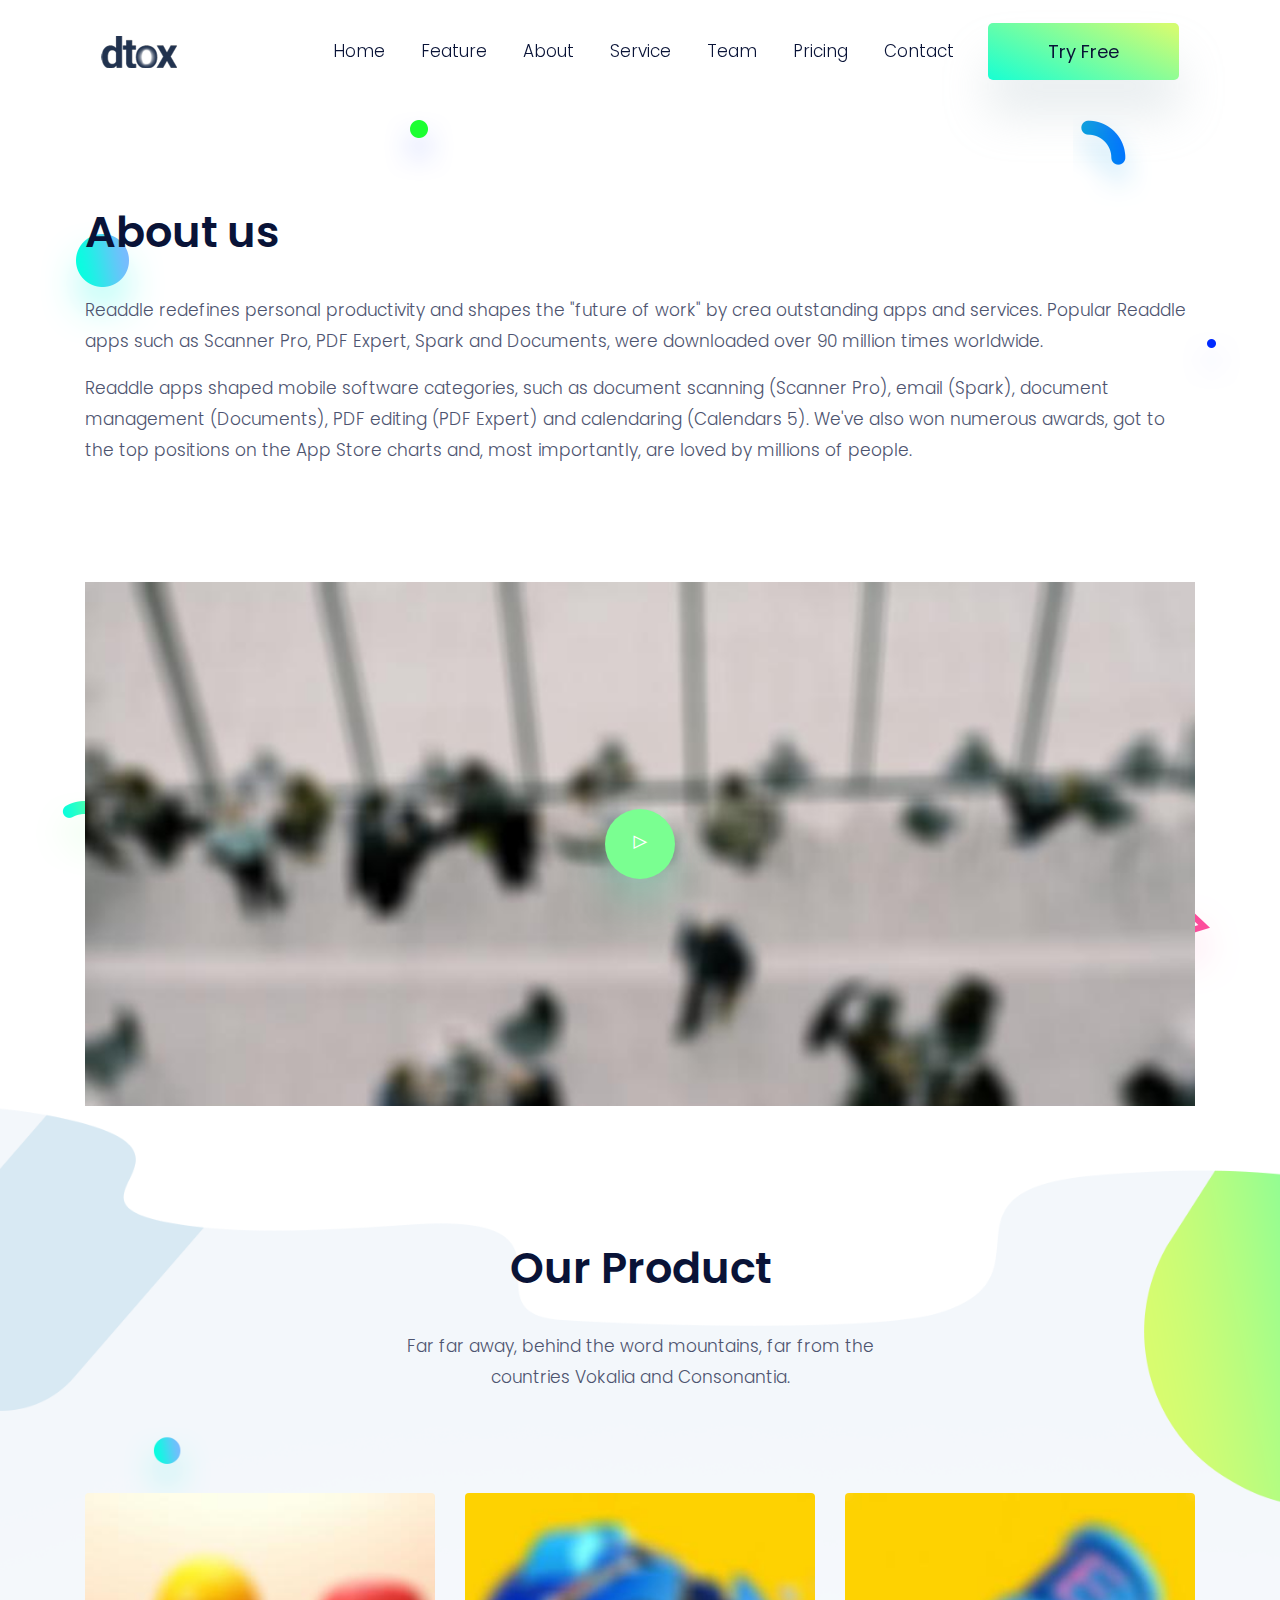
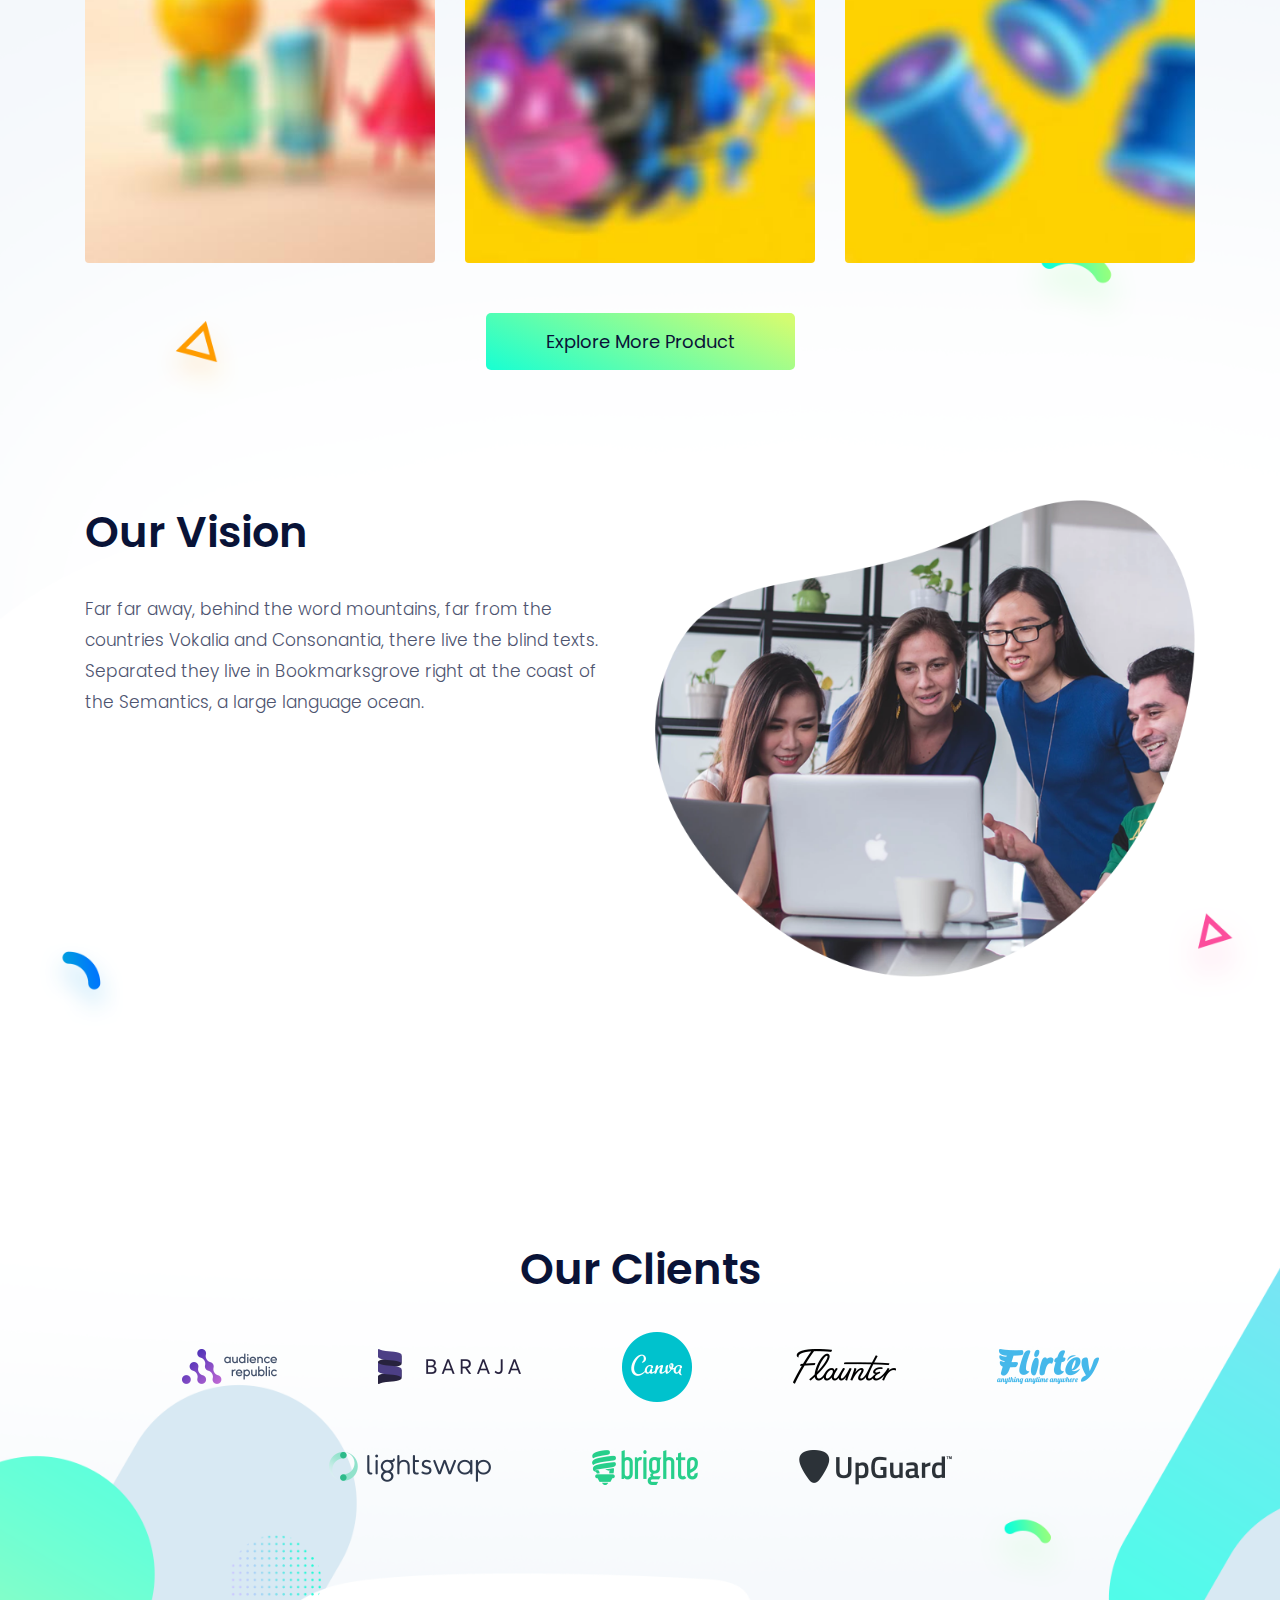
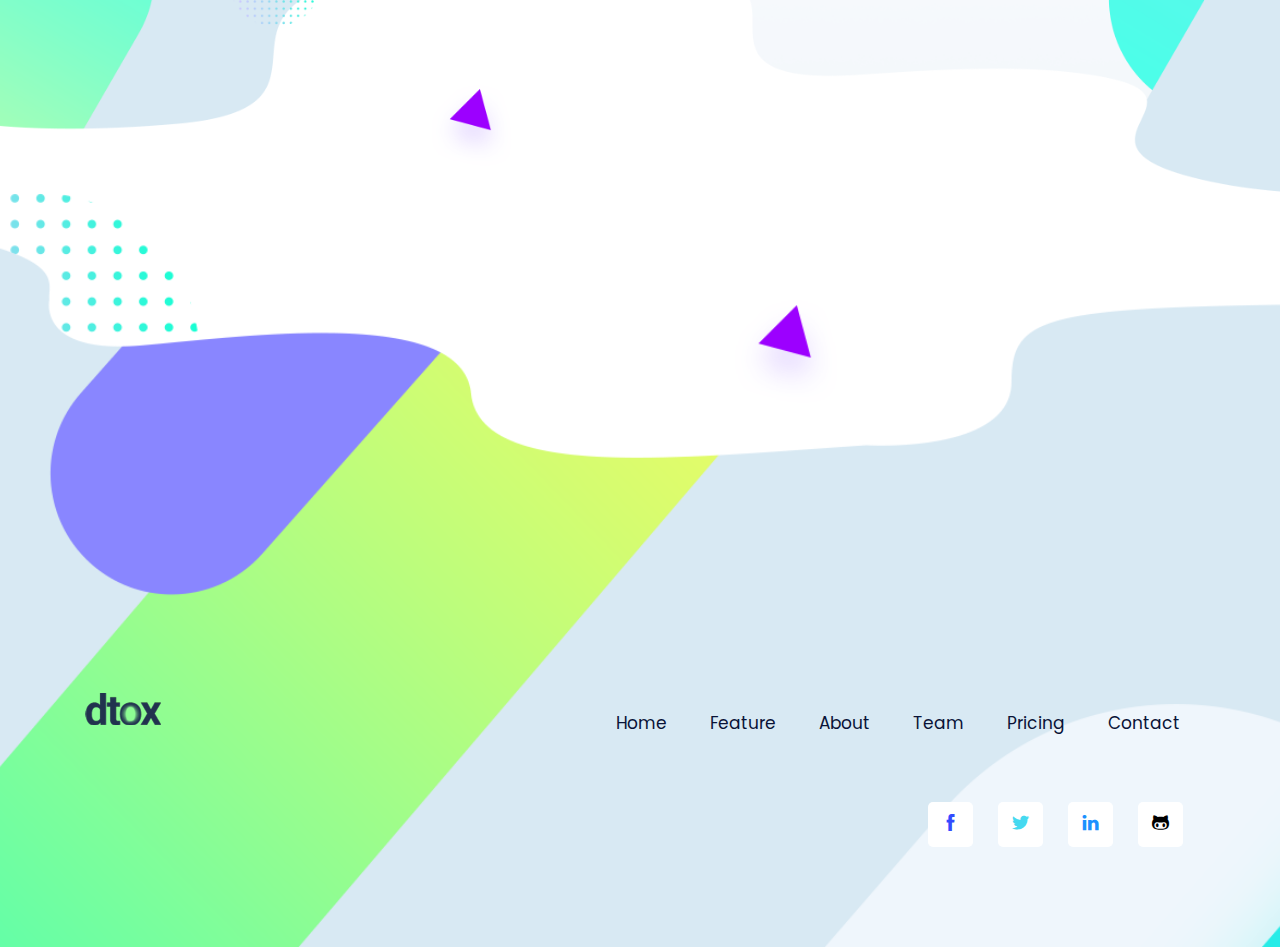
==== about.html @ b7217679 "first commit" ====
<!DOCTYPE html>
<html lang="zxx">

<head>
  <meta charset="utf-8">
  <title>Dtox</title>

  <!-- mobile responsive meta -->
  <meta name="viewport" content="width=device-width, initial-scale=1">
  <meta name="viewport" content="width=device-width, initial-scale=1, maximum-scale=1">
  
  <!-- ** Plugins Needed for the Project ** -->
  <!-- Bootstrap -->
  <link rel="stylesheet" href="plugins/bootstrap/bootstrap.min.css">
  <!-- themefy-icon -->
  <link rel="stylesheet" href="plugins/themify-icons/themify-icons.css">
  <!-- slick slider -->
  <link rel="stylesheet" href="plugins/slick/slick.css">
  <!-- venobox popup -->
  <link rel="stylesheet" href="plugins/Venobox/venobox.css">
  <!-- aos -->
  <link rel="stylesheet" href="plugins/aos/aos.css">

  <!-- Main Stylesheet -->
  <link href="css/style.css" rel="stylesheet">
  
  <!--Favicon-->
  <link rel="shortcut icon" href="images/favicon.ico" type="image/x-icon">
  <link rel="icon" href="images/favicon.ico" type="image/x-icon">

</head>

<body>
  

<!-- navigation -->
<section class="fixed-top navigation">
  <div class="container">
    <nav class="navbar navbar-expand-lg navbar-light">
      <a class="navbar-brand" href="index.html"><img src="images/logo.png" alt="logo"></a>
      <button class="navbar-toggler border-0" type="button" data-toggle="collapse" data-target="#navbar" aria-controls="navbar"
        aria-expanded="false" aria-label="Toggle navigation">
        <span class="navbar-toggler-icon"></span>
      </button>
      <!-- navbar -->
      <div class="collapse navbar-collapse text-center" id="navbar">
        <ul class="navbar-nav ml-auto">
          <li class="nav-item">
            <a class="nav-link" href="index.html">Home</a>
          </li>
          <li class="nav-item">
            <a class="nav-link page-scroll" href="index.html#feature">Feature</a>
          </li>
          <li class="nav-item">
            <a class="nav-link" href="about.html">About</a>
          </li>
          <li class="nav-item">
            <a class="nav-link" href="service.html">Service</a>
          </li>
          <li class="nav-item">
            <a class="nav-link page-scroll" href="index.html#team">Team</a>
          </li>
          <li class="nav-item">
            <a class="nav-link page-scroll" href="index.html#pricing">Pricing</a>
          </li>
          <li class="nav-item">
            <a class="nav-link" href="contact.html">Contact</a>
          </li>
        </ul>
        <a href="#" class="btn btn-primary ml-lg-3 primary-shadow">Try Free</a>
      </div>
    </nav>
  </div>
</section>
<!-- /navigation -->

<!-- about us -->
<section class="section-lg about pb-0">
  <div class="container">
    <div class="row">
      <div class="col-lg-12">
        <h2 class="section-title">About us</h2>
      </div>
      <div class="col-lg-12 mb-100">
        <p>Readdle redefines personal productivity and shapes the "future of work" by crea
          outstanding apps and services. Popular Readdle apps such as Scanner Pro, PDF
          Expert, Spark and Documents, were downloaded over 90 million times worldwide.</p>
        <p>Readdle apps shaped mobile software categories, such as document scanning
          (Scanner Pro), email (Spark), document management (Documents), PDF editing
          (PDF Expert) and calendaring (Calendars 5). We've also won numerous awards,
          got to the top positions on the App Store charts and, most importantly, are loved
          by millions of people.</p>
      </div>
      <div class="col-lg-12">
        <!-- about video -->
        <div class="about-video">
          <img class="img-fluid w-100" src="images/about/video-thumb.jpg" alt="video-thumb">
          <a class="venobox play-btn" href="https://www.youtube.com/embed/2yoYxetUrWQ" data-vbtype="iframe"><i class="ti-control-play"></i></a>
        </div>
      </div>
    </div>
  </div>
  <!-- background shapes -->
  <img src="images/background-shape/green-dot.png" alt="background-shape" class="about-bg-1 up-down-animation">
  <img src="images/background-shape/blue-dot.png" alt="background-shape" class="about-bg-2 left-right-animation">
  <img src="images/background-shape/green-half-cycle.png" alt="background-shape" class="about-bg-3 up-down-animation">
  <img src="images/background-shape/seo-ball-1.png" alt="background-shape" class="about-bg-4 left-right-animation">
  <img src="images/background-shape/team-bg-triangle.png" alt="background-shape" class="about-bg-5 up-down-animation">
  <img src="images/background-shape/service-half-cycle.png" alt="background-shape" class="about-bg-6 left-right-animation">
</section>
<!-- /about us -->

<!-- product -->
<section class="section product" style="background-image: url(images/backgrounds/about-bg.png);">
  <div class="container">
    <div class="row justify-content-center">
      <div class="col-lg-12 text-center">
        <h2 class="section-title">Our Product</h2>
        <p class="mb-100">Far far away, behind the word mountains, far from the <br> countries Vokalia and Consonantia.</p>
      </div>
      <div class="col-md-4 col-sm-6 mb-50">
        <a href="#"><img src="images/product/product-1.jpg" alt="product-img" class="rounded w-100 img-fluid"></a>
      </div>
      <div class="col-md-4 col-sm-6 mb-50">
        <a href="#"><img src="images/product/product-2.jpg" alt="product-img" class="rounded w-100 img-fluid"></a>
      </div>
      <div class="col-md-4 col-sm-6 mb-50">
        <a href="#"><img src="images/product/product-3.jpg" alt="product-img" class="rounded w-100 img-fluid"></a>
      </div>
      <div class="col-12 text-center">
        <a href="#" class="btn btn-primary">Explore More Product</a>
      </div>
    </div>
  </div>

  <!-- our vision -->
<section class="section">
  <div class="container">
    <div class="row">
      <div class="col-md-6">
        <h2 class="section-title">Our Vision</h2>
        <p>Far far away, behind the word mountains,
          far from the countries Vokalia and Consonantia,
          there live the blind texts. Separated they
          live in Bookmarksgrove right at the coast of the
          Semantics, a large language ocean.</p>
      </div>
      <div class="col-md-6">
        <img src="images/about/vision.png" alt="vision" class="img-fluid w-100">
      </div>
    </div>
  </div>
</section>
<!-- /our vision -->

<!-- clients -->
<section class="section">
  <div class="container">
    <div class="row">
      <div class="col-lg-12 text-center">
        <h2 class="section-title">Our Clients</h2>
        <ul class="list-inline text-center">
          <li class="list-inline-item mx-5 mb-5"><a href="#"><img src="images/clients-logo/client-1.png" alt="clients-logo" class="img-fluid"></a></li>
          <li class="list-inline-item mx-5 mb-5"><a href="#"><img src="images/clients-logo/client-2.png" alt="clients-logo" class="img-fluid"></a></li>
          <li class="list-inline-item mx-5 mb-5"><a href="#"><img src="images/clients-logo/client-3.png" alt="clients-logo" class="img-fluid"></a></li>
          <li class="list-inline-item mx-5 mb-5"><a href="#"><img src="images/clients-logo/client-4.png" alt="clients-logo" class="img-fluid"></a></li>
          <li class="list-inline-item mx-5 mb-5"><a href="#"><img src="images/clients-logo/client-5.png" alt="clients-logo" class="img-fluid"></a></li>
          <li class="list-inline-item mx-5 mb-5"><a href="#"><img src="images/clients-logo/client-6.png" alt="clients-logo" class="img-fluid"></a></li>
          <li class="list-inline-item mx-5 mb-5"><a href="#"><img src="images/clients-logo/client-7.png" alt="clients-logo" class="img-fluid"></a></li>
          <li class="list-inline-item mx-5 mb-5"><a href="#"><img src="images/clients-logo/client-8.png" alt="clients-logo" class="img-fluid"></a></li>
        </ul>
      </div>
    </div>
  </div>
</section>
<!-- /clients -->
</section>
<!-- /product -->



<!-- footer -->
<footer class="footer-section footer" style="background-image: url(images/backgrounds/footer-bg.png);">
  <div class="container">
    <div class="row">
      <div class="col-lg-4 text-center text-lg-left mb-4 mb-lg-0">
        <!-- logo -->
        <a href="index.html">
          <img class="img-fluid" src="images/logo.png" alt="logo">
        </a>
      </div>
      <!-- footer menu -->
      <nav class="col-lg-8 align-self-center mb-5">
        <ul class="list-inline text-lg-right text-center footer-menu">
          <li class="list-inline-item active"><a href="index.html">Home</a></li>
          <li class="list-inline-item"><a class="page-scroll" href="#feature">Feature</a></li>
          <li class="list-inline-item"><a href="about.html">About</a></li>
          <li class="list-inline-item"><a class="page-scroll" href="#team">Team</a></li>
          <li class="list-inline-item"><a class="page-scroll" href="#pricing">Pricing</a></li>
          <li class="list-inline-item"><a href="contact.html">Contact</a></li>
        </ul>
      </nav>
      <!-- footer social icon -->
      <nav class="col-12">
        <ul class="list-inline text-lg-right text-center social-icon">
          <li class="list-inline-item">
            <a class="facebook" href="#"><i class="ti-facebook"></i></a>
          </li>
          <li class="list-inline-item">
            <a class="twitter" href="#"><i class="ti-twitter-alt"></i></a>
          </li>
          <li class="list-inline-item">
            <a class="linkedin" href="#"><i class="ti-linkedin"></i></a>
          </li>
          <li class="list-inline-item">
            <a class="black" href="#"><i class="ti-github"></i></a>
          </li>
        </ul>
      </nav>
    </div>
  </div>
</footer>
<!-- /footer -->

<!-- jQuery -->
<script src="plugins/jQuery/jquery.min.js"></script>
<!-- Bootstrap JS -->
<script src="plugins/bootstrap/bootstrap.min.js"></script>
<!-- slick slider -->
<script src="plugins/slick/slick.min.js"></script>
<!-- venobox -->
<script src="plugins/Venobox/venobox.min.js"></script>
<!-- aos -->
<script src="plugins/aos/aos.js"></script>
<!-- Main Script -->
<script src="js/script.js"></script>

</body>
</html>
---- plugins/themify-icons/themify-icons.css ----
@font-face {
  font-family: 'themify';
  src: url('fonts/themify.eot?-fvbane');
  src: url('fonts/themify.eot?#iefix-fvbane') format('embedded-opentype'),
  url('fonts/themify.woff?-fvbane') format('woff'),
  url('fonts/themify.ttf?-fvbane') format('truetype'),
  url('fonts/themify.svg?-fvbane#themify') format('svg');
  font-weight: normal;
  font-style: normal;
}

[class^="ti-"],
[class*=" ti-"] {
  font-family: 'themify';
  speak: none;
  font-style: normal;
  font-weight: normal;
  font-variant: normal;
  text-transform: none;
  line-height: 1;

  /* Better Font Rendering =========== */
  -webkit-font-smoothing: antialiased;
  -moz-osx-font-smoothing: grayscale;
}

.ti-wand:before {
  content: "\e600";
}

.ti-volume:before {
  content: "\e601";
}

.ti-user:before {
  content: "\e602";
}

.ti-unlock:before {
  content: "\e603";
}

.ti-unlink:before {
  content: "\e604";
}

.ti-trash:before {
  content: "\e605";
}

.ti-thought:before {
  content: "\e606";
}

.ti-target:before {
  content: "\e607";
}

.ti-tag:before {
  content: "\e608";
}

.ti-tablet:before {
  content: "\e609";
}

.ti-star:before {
  content: "\e60a";
}

.ti-spray:before {
  content: "\e60b";
}

.ti-signal:before {
  content: "\e60c";
}

.ti-shopping-cart:before {
  content: "\e60d";
}

.ti-shopping-cart-full:before {
  content: "\e60e";
}

.ti-settings:before {
  content: "\e60f";
}

.ti-search:before {
  content: "\e610";
}

.ti-zoom-in:before {
  content: "\e611";
}

.ti-zoom-out:before {
  content: "\e612";
}

.ti-cut:before {
  content: "\e613";
}

.ti-ruler:before {
  content: "\e614";
}

.ti-ruler-pencil:before {
  content: "\e615";
}

.ti-ruler-alt:before {
  content: "\e616";
}

.ti-bookmark:before {
  content: "\e617";
}

.ti-bookmark-alt:before {
  content: "\e618";
}

.ti-reload:before {
  content: "\e619";
}

.ti-plus:before {
  content: "\e61a";
}

.ti-pin:before {
  content: "\e61b";
}

.ti-pencil:before {
  content: "\e61c";
}

.ti-pencil-alt:before {
  content: "\e61d";
}

.ti-paint-roller:before {
  content: "\e61e";
}

.ti-paint-bucket:before {
  content: "\e61f";
}

.ti-na:before {
  content: "\e620";
}

.ti-mobile:before {
  content: "\e621";
}

.ti-minus:before {
  content: "\e622";
}

.ti-medall:before {
  content: "\e623";
}

.ti-medall-alt:before {
  content: "\e624";
}

.ti-marker:before {
  content: "\e625";
}

.ti-marker-alt:before {
  content: "\e626";
}

.ti-arrow-up:before {
  content: "\e627";
}

.ti-arrow-right:before {
  content: "\e628";
}

.ti-arrow-left:before {
  content: "\e629";
}

.ti-arrow-down:before {
  content: "\e62a";
}

.ti-lock:before {
  content: "\e62b";
}

.ti-location-arrow:before {
  content: "\e62c";
}

.ti-link:before {
  content: "\e62d";
}

.ti-layout:before {
  content: "\e62e";
}

.ti-layers:before {
  content: "\e62f";
}

.ti-layers-alt:before {
  content: "\e630";
}

.ti-key:before {
  content: "\e631";
}

.ti-import:before {
  content: "\e632";
}

.ti-image:before {
  content: "\e633";
}

.ti-heart:before {
  content: "\e634";
}

.ti-heart-broken:before {
  content: "\e635";
}

.ti-hand-stop:before {
  content: "\e636";
}

.ti-hand-open:before {
  content: "\e637";
}

.ti-hand-drag:before {
  content: "\e638";
}

.ti-folder:before {
  content: "\e639";
}

.ti-flag:before {
  content: "\e63a";
}

.ti-flag-alt:before {
  content: "\e63b";
}

.ti-flag-alt-2:before {
  content: "\e63c";
}

.ti-eye:before {
  content: "\e63d";
}

.ti-export:before {
  content: "\e63e";
}

.ti-exchange-vertical:before {
  content: "\e63f";
}

.ti-desktop:before {
  content: "\e640";
}

.ti-cup:before {
  content: "\e641";
}

.ti-crown:before {
  content: "\e642";
}

.ti-comments:before {
  content: "\e643";
}

.ti-comment:before {
  content: "\e644";
}

.ti-comment-alt:before {
  content: "\e645";
}

.ti-close:before {
  content: "\e646";
}

.ti-clip:before {
  content: "\e647";
}

.ti-angle-up:before {
  content: "\e648";
}

.ti-angle-right:before {
  content: "\e649";
}

.ti-angle-left:before {
  content: "\e64a";
}

.ti-angle-down:before {
  content: "\e64b";
}

.ti-check:before {
  content: "\e64c";
}

.ti-check-box:before {
  content: "\e64d";
}

.ti-camera:before {
  content: "\e64e";
}

.ti-announcement:before {
  content: "\e64f";
}

.ti-brush:before {
  content: "\e650";
}

.ti-briefcase:before {
  content: "\e651";
}

.ti-bolt:before {
  content: "\e652";
}

.ti-bolt-alt:before {
  content: "\e653";
}

.ti-blackboard:before {
  content: "\e654";
}

.ti-bag:before {
  content: "\e655";
}

.ti-move:before {
  content: "\e656";
}

.ti-arrows-vertical:before {
  content: "\e657";
}

.ti-arrows-horizontal:before {
  content: "\e658";
}

.ti-fullscreen:before {
  content: "\e659";
}

.ti-arrow-top-right:before {
  content: "\e65a";
}

.ti-arrow-top-left:before {
  content: "\e65b";
}

.ti-arrow-circle-up:before {
  content: "\e65c";
}

.ti-arrow-circle-right:before {
  content: "\e65d";
}

.ti-arrow-circle-left:before {
  content: "\e65e";
}

.ti-arrow-circle-down:before {
  content: "\e65f";
}

.ti-angle-double-up:before {
  content: "\e660";
}

.ti-angle-double-right:before {
  content: "\e661";
}

.ti-angle-double-left:before {
  content: "\e662";
}

.ti-angle-double-down:before {
  content: "\e663";
}

.ti-zip:before {
  content: "\e664";
}

.ti-world:before {
  content: "\e665";
}

.ti-wheelchair:before {
  content: "\e666";
}

.ti-view-list:before {
  content: "\e667";
}

.ti-view-list-alt:before {
  content: "\e668";
}

.ti-view-grid:before {
  content: "\e669";
}

.ti-uppercase:before {
  content: "\e66a";
}

.ti-upload:before {
  content: "\e66b";
}

.ti-underline:before {
  content: "\e66c";
}

.ti-truck:before {
  content: "\e66d";
}

.ti-timer:before {
  content: "\e66e";
}

.ti-ticket:before {
  content: "\e66f";
}

.ti-thumb-up:before {
  content: "\e670";
}

.ti-thumb-down:before {
  content: "\e671";
}

.ti-text:before {
  content: "\e672";
}

.ti-stats-up:before {
  content: "\e673";
}

.ti-stats-down:before {
  content: "\e674";
}

.ti-split-v:before {
  content: "\e675";
}

.ti-split-h:before {
  content: "\e676";
}

.ti-smallcap:before {
  content: "\e677";
}

.ti-shine:before {
  content: "\e678";
}

.ti-shift-right:before {
  content: "\e679";
}

.ti-shift-left:before {
  content: "\e67a";
}

.ti-shield:before {
  content: "\e67b";
}

.ti-notepad:before {
  content: "\e67c";
}

.ti-server:before {
  content: "\e67d";
}

.ti-quote-right:before {
  content: "\e67e";
}

.ti-quote-left:before {
  content: "\e67f";
}

.ti-pulse:before {
  content: "\e680";
}

.ti-printer:before {
  content: "\e681";
}

.ti-power-off:before {
  content: "\e682";
}

.ti-plug:before {
  content: "\e683";
}

.ti-pie-chart:before {
  content: "\e684";
}

.ti-paragraph:before {
  content: "\e685";
}

.ti-panel:before {
  content: "\e686";
}

.ti-package:before {
  content: "\e687";
}

.ti-music:before {
  content: "\e688";
}

.ti-music-alt:before {
  content: "\e689";
}

.ti-mouse:before {
  content: "\e68a";
}

.ti-mouse-alt:before {
  content: "\e68b";
}

.ti-money:before {
  content: "\e68c";
}

.ti-microphone:before {
  content: "\e68d";
}

.ti-menu:before {
  content: "\e68e";
}

.ti-menu-alt:before {
  content: "\e68f";
}

.ti-map:before {
  content: "\e690";
}

.ti-map-alt:before {
  content: "\e691";
}

.ti-loop:before {
  content: "\e692";
}

.ti-location-pin:before {
  content: "\e693";
}

.ti-list:before {
  content: "\e694";
}

.ti-light-bulb:before {
  content: "\e695";
}

.ti-Italic:before {
  content: "\e696";
}

.ti-info:before {
  content: "\e697";
}

.ti-infinite:before {
  content: "\e698";
}

.ti-id-badge:before {
  content: "\e699";
}

.ti-hummer:before {
  content: "\e69a";
}

.ti-home:before {
  content: "\e69b";
}

.ti-help:before {
  content: "\e69c";
}

.ti-headphone:before {
  content: "\e69d";
}

.ti-harddrives:before {
  content: "\e69e";
}

.ti-harddrive:before {
  content: "\e69f";
}

.ti-gift:before {
  content: "\e6a0";
}

.ti-game:before {
  content: "\e6a1";
}

.ti-filter:before {
  content: "\e6a2";
}

.ti-files:before {
  content: "\e6a3";
}

.ti-file:before {
  content: "\e6a4";
}

.ti-eraser:before {
  content: "\e6a5";
}

.ti-envelope:before {
  content: "\e6a6";
}

.ti-download:before {
  content: "\e6a7";
}

.ti-direction:before {
  content: "\e6a8";
}

.ti-direction-alt:before {
  content: "\e6a9";
}

.ti-dashboard:before {
  content: "\e6aa";
}

.ti-control-stop:before {
  content: "\e6ab";
}

.ti-control-shuffle:before {
  content: "\e6ac";
}

.ti-control-play:before {
  content: "\e6ad";
}

.ti-control-pause:before {
  content: "\e6ae";
}

.ti-control-forward:before {
  content: "\e6af";
}

.ti-control-backward:before {
  content: "\e6b0";
}

.ti-cloud:before {
  content: "\e6b1";
}

.ti-cloud-up:before {
  content: "\e6b2";
}

.ti-cloud-down:before {
  content: "\e6b3";
}

.ti-clipboard:before {
  content: "\e6b4";
}

.ti-car:before {
  content: "\e6b5";
}

.ti-calendar:before {
  content: "\e6b6";
}

.ti-book:before {
  content: "\e6b7";
}

.ti-bell:before {
  content: "\e6b8";
}

.ti-basketball:before {
  content: "\e6b9";
}

.ti-bar-chart:before {
  content: "\e6ba";
}

.ti-bar-chart-alt:before {
  content: "\e6bb";
}

.ti-back-right:before {
  content: "\e6bc";
}

.ti-back-left:before {
  content: "\e6bd";
}

.ti-arrows-corner:before {
  content: "\e6be";
}

.ti-archive:before {
  content: "\e6bf";
}

.ti-anchor:before {
  content: "\e6c0";
}

.ti-align-right:before {
  content: "\e6c1";
}

.ti-align-left:before {
  content: "\e6c2";
}

.ti-align-justify:before {
  content: "\e6c3";
}

.ti-align-center:before {
  content: "\e6c4";
}

.ti-alert:before {
  content: "\e6c5";
}

.ti-alarm-clock:before {
  content: "\e6c6";
}

.ti-agenda:before {
  content: "\e6c7";
}

.ti-write:before {
  content: "\e6c8";
}

.ti-window:before {
  content: "\e6c9";
}

.ti-widgetized:before {
  content: "\e6ca";
}

.ti-widget:before {
  content: "\e6cb";
}

.ti-widget-alt:before {
  content: "\e6cc";
}

.ti-wallet:before {
  content: "\e6cd";
}

.ti-video-clapper:before {
  content: "\e6ce";
}

.ti-video-camera:before {
  content: "\e6cf";
}

.ti-vector:before {
  content: "\e6d0";
}

.ti-themify-logo:before {
  content: "\e6d1";
}

.ti-themify-favicon:before {
  content: "\e6d2";
}

.ti-themify-favicon-alt:before {
  content: "\e6d3";
}

.ti-support:before {
  content: "\e6d4";
}

.ti-stamp:before {
  content: "\e6d5";
}

.ti-split-v-alt:before {
  content: "\e6d6";
}

.ti-slice:before {
  content: "\e6d7";
}

.ti-shortcode:before {
  content: "\e6d8";
}

.ti-shift-right-alt:before {
  content: "\e6d9";
}

.ti-shift-left-alt:before {
  content: "\e6da";
}

.ti-ruler-alt-2:before {
  content: "\e6db";
}

.ti-receipt:before {
  content: "\e6dc";
}

.ti-pin2:before {
  content: "\e6dd";
}

.ti-pin-alt:before {
  content: "\e6de";
}

.ti-pencil-alt2:before {
  content: "\e6df";
}

.ti-palette:before {
  content: "\e6e0";
}

.ti-more:before {
  content: "\e6e1";
}

.ti-more-alt:before {
  content: "\e6e2";
}

.ti-microphone-alt:before {
  content: "\e6e3";
}

.ti-magnet:before {
  content: "\e6e4";
}

.ti-line-double:before {
  content: "\e6e5";
}

.ti-line-dotted:before {
  content: "\e6e6";
}

.ti-line-dashed:before {
  content: "\e6e7";
}

.ti-layout-width-full:before {
  content: "\e6e8";
}

.ti-layout-width-default:before {
  content: "\e6e9";
}

.ti-layout-width-default-alt:before {
  content: "\e6ea";
}

.ti-layout-tab:before {
  content: "\e6eb";
}

.ti-layout-tab-window:before {
  content: "\e6ec";
}

.ti-layout-tab-v:before {
  content: "\e6ed";
}

.ti-layout-tab-min:before {
  content: "\e6ee";
}

.ti-layout-slider:before {
  content: "\e6ef";
}

.ti-layout-slider-alt:before {
  content: "\e6f0";
}

.ti-layout-sidebar-right:before {
  content: "\e6f1";
}

.ti-layout-sidebar-none:before {
  content: "\e6f2";
}

.ti-layout-sidebar-left:before {
  content: "\e6f3";
}

.ti-layout-placeholder:before {
  content: "\e6f4";
}

.ti-layout-menu:before {
  content: "\e6f5";
}

.ti-layout-menu-v:before {
  content: "\e6f6";
}

.ti-layout-menu-separated:before {
  content: "\e6f7";
}

.ti-layout-menu-full:before {
  content: "\e6f8";
}

.ti-layout-media-right-alt:before {
  content: "\e6f9";
}

.ti-layout-media-right:before {
  content: "\e6fa";
}

.ti-layout-media-overlay:before {
  content: "\e6fb";
}

.ti-layout-media-overlay-alt:before {
  content: "\e6fc";
}

.ti-layout-media-overlay-alt-2:before {
  content: "\e6fd";
}

.ti-layout-media-left-alt:before {
  content: "\e6fe";
}

.ti-layout-media-left:before {
  content: "\e6ff";
}

.ti-layout-media-center-alt:before {
  content: "\e700";
}

.ti-layout-media-center:before {
  content: "\e701";
}

.ti-layout-list-thumb:before {
  content: "\e702";
}

.ti-layout-list-thumb-alt:before {
  content: "\e703";
}

.ti-layout-list-post:before {
  content: "\e704";
}

.ti-layout-list-large-image:before {
  content: "\e705";
}

.ti-layout-line-solid:before {
  content: "\e706";
}

.ti-layout-grid4:before {
  content: "\e707";
}

.ti-layout-grid3:before {
  content: "\e708";
}

.ti-layout-grid2:before {
  content: "\e709";
}

.ti-layout-grid2-thumb:before {
  content: "\e70a";
}

.ti-layout-cta-right:before {
  content: "\e70b";
}

.ti-layout-cta-left:before {
  content: "\e70c";
}

.ti-layout-cta-center:before {
  content: "\e70d";
}

.ti-layout-cta-btn-right:before {
  content: "\e70e";
}

.ti-layout-cta-btn-left:before {
  content: "\e70f";
}

.ti-layout-column4:before {
  content: "\e710";
}

.ti-layout-column3:before {
  content: "\e711";
}

.ti-layout-column2:before {
  content: "\e712";
}

.ti-layout-accordion-separated:before {
  content: "\e713";
}

.ti-layout-accordion-merged:before {
  content: "\e714";
}

.ti-layout-accordion-list:before {
  content: "\e715";
}

.ti-ink-pen:before {
  content: "\e716";
}

.ti-info-alt:before {
  content: "\e717";
}

.ti-help-alt:before {
  content: "\e718";
}

.ti-headphone-alt:before {
  content: "\e719";
}

.ti-hand-point-up:before {
  content: "\e71a";
}

.ti-hand-point-right:before {
  content: "\e71b";
}

.ti-hand-point-left:before {
  content: "\e71c";
}

.ti-hand-point-down:before {
  content: "\e71d";
}

.ti-gallery:before {
  content: "\e71e";
}

.ti-face-smile:before {
  content: "\e71f";
}

.ti-face-sad:before {
  content: "\e720";
}

.ti-credit-card:before {
  content: "\e721";
}

.ti-control-skip-forward:before {
  content: "\e722";
}

.ti-control-skip-backward:before {
  content: "\e723";
}

.ti-control-record:before {
  content: "\e724";
}

.ti-control-eject:before {
  content: "\e725";
}

.ti-comments-smiley:before {
  content: "\e726";
}

.ti-brush-alt:before {
  content: "\e727";
}

.ti-youtube:before {
  content: "\e728";
}

.ti-vimeo:before {
  content: "\e729";
}

.ti-twitter:before {
  content: "\e72a";
}

.ti-time:before {
  content: "\e72b";
}

.ti-tumblr:before {
  content: "\e72c";
}

.ti-skype:before {
  content: "\e72d";
}

.ti-share:before {
  content: "\e72e";
}

.ti-share-alt:before {
  content: "\e72f";
}

.ti-rocket:before {
  content: "\e730";
}

.ti-pinterest:before {
  content: "\e731";
}

.ti-new-window:before {
  content: "\e732";
}

.ti-microsoft:before {
  content: "\e733";
}

.ti-list-ol:before {
  content: "\e734";
}

.ti-linkedin:before {
  content: "\e735";
}

.ti-layout-sidebar-2:before {
  content: "\e736";
}

.ti-layout-grid4-alt:before {
  content: "\e737";
}

.ti-layout-grid3-alt:before {
  content: "\e738";
}

.ti-layout-grid2-alt:before {
  content: "\e739";
}

.ti-layout-column4-alt:before {
  content: "\e73a";
}

.ti-layout-column3-alt:before {
  content: "\e73b";
}

.ti-layout-column2-alt:before {
  content: "\e73c";
}

.ti-instagram:before {
  content: "\e73d";
}

.ti-google:before {
  content: "\e73e";
}

.ti-github:before {
  content: "\e73f";
}

.ti-flickr:before {
  content: "\e740";
}

.ti-facebook:before {
  content: "\e741";
}

.ti-dropbox:before {
  content: "\e742";
}

.ti-dribbble:before {
  content: "\e743";
}

.ti-apple:before {
  content: "\e744";
}

.ti-android:before {
  content: "\e745";
}

.ti-save:before {
  content: "\e746";
}

.ti-save-alt:before {
  content: "\e747";
}

.ti-yahoo:before {
  content: "\e748";
}

.ti-wordpress:before {
  content: "\e749";
}

.ti-vimeo-alt:before {
  content: "\e74a";
}

.ti-twitter-alt:before {
  content: "\e74b";
}

.ti-tumblr-alt:before {
  content: "\e74c";
}

.ti-trello:before {
  content: "\e74d";
}

.ti-stack-overflow:before {
  content: "\e74e";
}

.ti-soundcloud:before {
  content: "\e74f";
}

.ti-sharethis:before {
  content: "\e750";
}

.ti-sharethis-alt:before {
  content: "\e751";
}

.ti-reddit:before {
  content: "\e752";
}

.ti-pinterest-alt:before {
  content: "\e753";
}

.ti-microsoft-alt:before {
  content: "\e754";
}

.ti-linux:before {
  content: "\e755";
}

.ti-jsfiddle:before {
  content: "\e756";
}

.ti-joomla:before {
  content: "\e757";
}

.ti-html5:before {
  content: "\e758";
}

.ti-flickr-alt:before {
  content: "\e759";
}

.ti-email:before {
  content: "\e75a";
}

.ti-drupal:before {
  content: "\e75b";
}

.ti-dropbox-alt:before {
  content: "\e75c";
}

.ti-css3:before {
  content: "\e75d";
}

.ti-rss:before {
  content: "\e75e";
}

.ti-rss-alt:before {
  content: "\e75f";
}
---- plugins/Venobox/venobox.css ----
/* ------ venobox.css --------*/
.vbox-overlay *, .vbox-overlay *:before, .vbox-overlay *:after{
    -webkit-backface-visibility: hidden;
    -webkit-box-sizing:border-box;
    -moz-box-sizing:border-box;
    box-sizing:border-box;

}
.vbox-overlay{
    display: -webkit-flex;
    display: flex;
    -webkit-flex-direction: column;
    flex-direction: column;
    -webkit-justify-content: center;
    justify-content: center;
    -webkit-align-items: center;
    align-items: center;
    position: fixed;
    left: 0;
    top: 0;
    bottom: 0;
    right: 0;
    z-index: 1040;
    -webkit-transform:translateZ(1000px);
    transform: translateZ(1000px);
    transform-style: preserve-3d;
}

/* ----- navigation ----- */
.vbox-title{
    width: 100%;
    height: 40px;
    float: left;
    text-align: center;
    line-height: 28px;
    font-size: 12px;
    padding: 6px 40px;
    overflow: hidden;
    position: fixed;
    display: none;
    left: 0;
    z-index: 1050;
}
.vbox-close{
    cursor: pointer;
    position: fixed;
    top: -1px;
    right: 0;
    width: 50px;
    height: 40px;
    padding: 6px;
    display: block;
    background-position:10px center;
    overflow: hidden;
    font-size: 24px;
    line-height: 1;
    text-align: center;
    z-index: 1050;
}
.vbox-num{
    cursor: pointer;
    position: fixed;
    left: 0;
    height: 40px;
    display: block;
    overflow: hidden;
    line-height: 28px;
    font-size: 12px;
    padding: 6px 10px;
    display: none;
    z-index: 1050;
}
/* ----- navigation ARROWS ----- */
.vbox-next, .vbox-prev{
    position: fixed;
    top: 50%;
    margin-top: -15px;
    overflow: hidden;
    cursor: pointer;
    display: block;
    width: 45px;
    height: 45px;
    z-index: 1050;
}
.vbox-next span, .vbox-prev span{
    position: relative;
    width: 20px;
    height: 20px;
    border: 2px solid transparent;
    border-top-color: #B6B6B6;
    border-right-color: #B6B6B6;
    text-indent: -100px;
    position: absolute;
    top: 8px;
    display: block;
}
.vbox-prev{
    left: 15px;
}
.vbox-next{
    right: 15px;
}
.vbox-prev span{
    left: 10px;
    -ms-transform: rotate(-135deg);
    -webkit-transform: rotate(-135deg);
    transform: rotate(-135deg);
}
.vbox-next span{
    -ms-transform: rotate(45deg);
    -webkit-transform: rotate(45deg);
    transform: rotate(45deg);
    right: 10px;
}
/* ------- inline window ------ */
.vbox-inline{
    width: 420px;
    height: 315px;
    height: 70vh;
    padding: 10px;
    background: #fff;
    margin: 0 auto;
    overflow: auto;
    text-align: left;
}
/* ------- Video & iFrames window ------ */
.venoframe{
    max-width: 100%;
    width: 100%;
    border: none;
    width: 100%;
    height: 260px;
    height: 70vh;
}
.venoframe.vbvid{
    height: 260px;
}
@media (min-width: 768px) {
    .venoframe, .vbox-inline{
        width: 90%;
        height: 360px;
        height: 70vh;
    }
    .venoframe.vbvid{
        width: 640px;
        height: 360px;
    }
}
@media (min-width: 992px) {
    .venoframe, .vbox-inline{
        max-width: 1200px;
        width: 80%;
        height: 540px;
        height: 70vh;
    }
    .venoframe.vbvid{
        width: 960px;
        height: 540px;
    }
}
/* 
Please do NOT edit this part! 
or at least read this note: http://i.imgur.com/7C0ws9e.gif
*/
.vbox-open{
    overflow: hidden;
}
.vbox-container{
    position: absolute;
    left: 0;
    right: 0;
    top: 0;
    bottom: 0;
    overflow-x: hidden;
    overflow-y: scroll;
    overflow-scrolling: touch;
    -webkit-overflow-scrolling: touch;
    z-index: 20;
    max-height: 100%;

}

.vbox-content{
    text-align: center;
    float: left;
    width: 100%;
    position: relative;
    overflow: hidden;
    padding: 20px 10px;
}
.vbox-container img{
    max-width: 100%;
    height: auto;
}
.figlio{
    box-shadow: 0 0 12px rgba(0,0,0,0.19), 0 6px 6px rgba(0,0,0,0.23);
    max-width: 100%;
    text-align: initial;
}
img.figlio{
    -webkit-user-select: none;
-khtml-user-select: none;
-moz-user-select: none;
-o-user-select: none;
user-select: none;
}
.vbox-content.swipe-left{
    margin-left: -200px !important;
}
.vbox-content.swipe-right{
    margin-left: 200px !important;
}
.animated{
    webkit-transition: margin 300ms ease-out;
    transition: margin 300ms ease-out;
}
.animate-in{
    opacity: 1;
}
.animate-out{
    opacity: 0;
}
/* ---------- preloader ----------
 * SPINKIT 
 * http://tobiasahlin.com/spinkit/
-------------------------------- */
.sk-double-bounce,.sk-rotating-plane{width:40px;height:40px;margin:40px auto}.sk-rotating-plane{background-color:#333;-webkit-animation:sk-rotatePlane 1.2s infinite ease-in-out;animation:sk-rotatePlane 1.2s infinite ease-in-out}@-webkit-keyframes sk-rotatePlane{0%{-webkit-transform:perspective(120px) rotateX(0) rotateY(0);transform:perspective(120px) rotateX(0) rotateY(0)}50%{-webkit-transform:perspective(120px) rotateX(-180.1deg) rotateY(0);transform:perspective(120px) rotateX(-180.1deg) rotateY(0)}100%{-webkit-transform:perspective(120px) rotateX(-180deg) rotateY(-179.9deg);transform:perspective(120px) rotateX(-180deg) rotateY(-179.9deg)}}@keyframes sk-rotatePlane{0%{-webkit-transform:perspective(120px) rotateX(0) rotateY(0);transform:perspective(120px) rotateX(0) rotateY(0)}50%{-webkit-transform:perspective(120px) rotateX(-180.1deg) rotateY(0);transform:perspective(120px) rotateX(-180.1deg) rotateY(0)}100%{-webkit-transform:perspective(120px) rotateX(-180deg) rotateY(-179.9deg);transform:perspective(120px) rotateX(-180deg) rotateY(-179.9deg)}}.sk-double-bounce{position:relative}.sk-double-bounce .sk-child{width:100%;height:100%;border-radius:50%;background-color:#333;opacity:.6;position:absolute;top:0;left:0;-webkit-animation:sk-doubleBounce 2s infinite ease-in-out;animation:sk-doubleBounce 2s infinite ease-in-out}.sk-chasing-dots .sk-child,.sk-spinner-pulse,.sk-three-bounce .sk-child{background-color:#333;border-radius:100%}.sk-double-bounce .sk-double-bounce2{-webkit-animation-delay:-1s;animation-delay:-1s}@-webkit-keyframes sk-doubleBounce{0%,100%{-webkit-transform:scale(0);transform:scale(0)}50%{-webkit-transform:scale(1);transform:scale(1)}}@keyframes sk-doubleBounce{0%,100%{-webkit-transform:scale(0);transform:scale(0)}50%{-webkit-transform:scale(1);transform:scale(1)}}.sk-wave{margin:40px auto;width:50px;height:40px;text-align:center;font-size:10px}.sk-wave .sk-rect{background-color:#333;height:100%;width:6px;display:inline-block;-webkit-animation:sk-waveStretchDelay 1.2s infinite ease-in-out;animation:sk-waveStretchDelay 1.2s infinite ease-in-out}.sk-wave .sk-rect1{-webkit-animation-delay:-1.2s;animation-delay:-1.2s}.sk-wave .sk-rect2{-webkit-animation-delay:-1.1s;animation-delay:-1.1s}.sk-wave .sk-rect3{-webkit-animation-delay:-1s;animation-delay:-1s}.sk-wave .sk-rect4{-webkit-animation-delay:-.9s;animation-delay:-.9s}.sk-wave .sk-rect5{-webkit-animation-delay:-.8s;animation-delay:-.8s}@-webkit-keyframes sk-waveStretchDelay{0%,100%,40%{-webkit-transform:scaleY(.4);transform:scaleY(.4)}20%{-webkit-transform:scaleY(1);transform:scaleY(1)}}@keyframes sk-waveStretchDelay{0%,100%,40%{-webkit-transform:scaleY(.4);transform:scaleY(.4)}20%{-webkit-transform:scaleY(1);transform:scaleY(1)}}.sk-wandering-cubes{margin:40px auto;width:40px;height:40px;position:relative}.sk-wandering-cubes .sk-cube{background-color:#333;width:10px;height:10px;position:absolute;top:0;left:0;-webkit-animation:sk-wanderingCube 1.8s ease-in-out -1.8s infinite both;animation:sk-wanderingCube 1.8s ease-in-out -1.8s infinite both}.sk-chasing-dots,.sk-spinner-pulse{width:40px;height:40px;margin:40px auto}.sk-wandering-cubes .sk-cube2{-webkit-animation-delay:-.9s;animation-delay:-.9s}@-webkit-keyframes sk-wanderingCube{0%{-webkit-transform:rotate(0);transform:rotate(0)}25%{-webkit-transform:translateX(30px) rotate(-90deg) scale(.5);transform:translateX(30px) rotate(-90deg) scale(.5)}50%{-webkit-transform:translateX(30px) translateY(30px) rotate(-179deg);transform:translateX(30px) translateY(30px) rotate(-179deg)}50.1%{-webkit-transform:translateX(30px) translateY(30px) rotate(-180deg);transform:translateX(30px) translateY(30px) rotate(-180deg)}75%{-webkit-transform:translateX(0) translateY(30px) rotate(-270deg) scale(.5);transform:translateX(0) translateY(30px) rotate(-270deg) scale(.5)}100%{-webkit-transform:rotate(-360deg);transform:rotate(-360deg)}}@keyframes sk-wanderingCube{0%{-webkit-transform:rotate(0);transform:rotate(0)}25%{-webkit-transform:translateX(30px) rotate(-90deg) scale(.5);transform:translateX(30px) rotate(-90deg) scale(.5)}50%{-webkit-transform:translateX(30px) translateY(30px) rotate(-179deg);transform:translateX(30px) translateY(30px) rotate(-179deg)}50.1%{-webkit-transform:translateX(30px) translateY(30px) rotate(-180deg);transform:translateX(30px) translateY(30px) rotate(-180deg)}75%{-webkit-transform:translateX(0) translateY(30px) rotate(-270deg) scale(.5);transform:translateX(0) translateY(30px) rotate(-270deg) scale(.5)}100%{-webkit-transform:rotate(-360deg);transform:rotate(-360deg)}}.sk-spinner-pulse{-webkit-animation:sk-pulseScaleOut 1s infinite ease-in-out;animation:sk-pulseScaleOut 1s infinite ease-in-out}@-webkit-keyframes sk-pulseScaleOut{0%{-webkit-transform:scale(0);transform:scale(0)}100%{-webkit-transform:scale(1);transform:scale(1);opacity:0}}@keyframes sk-pulseScaleOut{0%{-webkit-transform:scale(0);transform:scale(0)}100%{-webkit-transform:scale(1);transform:scale(1);opacity:0}}.sk-chasing-dots{position:relative;text-align:center;-webkit-animation:sk-chasingDotsRotate 2s infinite linear;animation:sk-chasingDotsRotate 2s infinite linear}.sk-chasing-dots .sk-child{width:60%;height:60%;display:inline-block;position:absolute;top:0;-webkit-animation:sk-chasingDotsBounce 2s infinite ease-in-out;animation:sk-chasingDotsBounce 2s infinite ease-in-out}.sk-chasing-dots .sk-dot2{top:auto;bottom:0;-webkit-animation-delay:-1s;animation-delay:-1s}@-webkit-keyframes sk-chasingDotsRotate{100%{-webkit-transform:rotate(360deg);transform:rotate(360deg)}}@keyframes sk-chasingDotsRotate{100%{-webkit-transform:rotate(360deg);transform:rotate(360deg)}}@-webkit-keyframes sk-chasingDotsBounce{0%,100%{-webkit-transform:scale(0);transform:scale(0)}50%{-webkit-transform:scale(1);transform:scale(1)}}@keyframes sk-chasingDotsBounce{0%,100%{-webkit-transform:scale(0);transform:scale(0)}50%{-webkit-transform:scale(1);transform:scale(1)}}.sk-three-bounce{margin:40px auto;width:80px;text-align:center}.sk-three-bounce .sk-child{width:20px;height:20px;display:inline-block;-webkit-animation:sk-three-bounce 1.4s ease-in-out 0s infinite both;animation:sk-three-bounce 1.4s ease-in-out 0s infinite both}.sk-circle .sk-child:before,.sk-fading-circle .sk-circle:before{display:block;border-radius:100%;content:'';background-color:#333}.sk-three-bounce .sk-bounce1{-webkit-animation-delay:-.32s;animation-delay:-.32s}.sk-three-bounce .sk-bounce2{-webkit-animation-delay:-.16s;animation-delay:-.16s}@-webkit-keyframes sk-three-bounce{0%,100%,80%{-webkit-transform:scale(0);transform:scale(0)}40%{-webkit-transform:scale(1);transform:scale(1)}}@keyframes sk-three-bounce{0%,100%,80%{-webkit-transform:scale(0);transform:scale(0)}40%{-webkit-transform:scale(1);transform:scale(1)}}.sk-circle{margin:40px auto;width:40px;height:40px;position:relative}.sk-circle .sk-child{width:100%;height:100%;position:absolute;left:0;top:0}.sk-circle .sk-child:before{margin:0 auto;width:15%;height:15%;-webkit-animation:sk-circleBounceDelay 1.2s infinite ease-in-out both;animation:sk-circleBounceDelay 1.2s infinite ease-in-out both}.sk-circle .sk-circle2{-webkit-transform:rotate(30deg);-ms-transform:rotate(30deg);transform:rotate(30deg)}.sk-circle .sk-circle3{-webkit-transform:rotate(60deg);-ms-transform:rotate(60deg);transform:rotate(60deg)}.sk-circle .sk-circle4{-webkit-transform:rotate(90deg);-ms-transform:rotate(90deg);transform:rotate(90deg)}.sk-circle .sk-circle5{-webkit-transform:rotate(120deg);-ms-transform:rotate(120deg);transform:rotate(120deg)}.sk-circle .sk-circle6{-webkit-transform:rotate(150deg);-ms-transform:rotate(150deg);transform:rotate(150deg)}.sk-circle .sk-circle7{-webkit-transform:rotate(180deg);-ms-transform:rotate(180deg);transform:rotate(180deg)}.sk-circle .sk-circle8{-webkit-transform:rotate(210deg);-ms-transform:rotate(210deg);transform:rotate(210deg)}.sk-circle .sk-circle9{-webkit-transform:rotate(240deg);-ms-transform:rotate(240deg);transform:rotate(240deg)}.sk-circle .sk-circle10{-webkit-transform:rotate(270deg);-ms-transform:rotate(270deg);transform:rotate(270deg)}.sk-circle .sk-circle11{-webkit-transform:rotate(300deg);-ms-transform:rotate(300deg);transform:rotate(300deg)}.sk-circle .sk-circle12{-webkit-transform:rotate(330deg);-ms-transform:rotate(330deg);transform:rotate(330deg)}.sk-circle .sk-circle2:before{-webkit-animation-delay:-1.1s;animation-delay:-1.1s}.sk-circle .sk-circle3:before{-webkit-animation-delay:-1s;animation-delay:-1s}.sk-circle .sk-circle4:before{-webkit-animation-delay:-.9s;animation-delay:-.9s}.sk-circle .sk-circle5:before{-webkit-animation-delay:-.8s;animation-delay:-.8s}.sk-circle .sk-circle6:before{-webkit-animation-delay:-.7s;animation-delay:-.7s}.sk-circle .sk-circle7:before{-webkit-animation-delay:-.6s;animation-delay:-.6s}.sk-circle .sk-circle8:before{-webkit-animation-delay:-.5s;animation-delay:-.5s}.sk-circle .sk-circle9:before{-webkit-animation-delay:-.4s;animation-delay:-.4s}.sk-circle .sk-circle10:before{-webkit-animation-delay:-.3s;animation-delay:-.3s}.sk-circle .sk-circle11:before{-webkit-animation-delay:-.2s;animation-delay:-.2s}.sk-circle .sk-circle12:before{-webkit-animation-delay:-.1s;animation-delay:-.1s}@-webkit-keyframes sk-circleBounceDelay{0%,100%,80%{-webkit-transform:scale(0);transform:scale(0)}40%{-webkit-transform:scale(1);transform:scale(1)}}@keyframes sk-circleBounceDelay{0%,100%,80%{-webkit-transform:scale(0);transform:scale(0)}40%{-webkit-transform:scale(1);transform:scale(1)}}.sk-cube-grid{width:40px;height:40px;margin:40px auto}.sk-cube-grid .sk-cube{width:33.33%;height:33.33%;background-color:#333;float:left;-webkit-animation:sk-cubeGridScaleDelay 1.3s infinite ease-in-out;animation:sk-cubeGridScaleDelay 1.3s infinite ease-in-out}.sk-cube-grid .sk-cube1{-webkit-animation-delay:.2s;animation-delay:.2s}.sk-cube-grid .sk-cube2{-webkit-animation-delay:.3s;animation-delay:.3s}.sk-cube-grid .sk-cube3{-webkit-animation-delay:.4s;animation-delay:.4s}.sk-cube-grid .sk-cube4{-webkit-animation-delay:.1s;animation-delay:.1s}.sk-cube-grid .sk-cube5{-webkit-animation-delay:.2s;animation-delay:.2s}.sk-cube-grid .sk-cube6{-webkit-animation-delay:.3s;animation-delay:.3s}.sk-cube-grid .sk-cube7{-webkit-animation-delay:0ms;animation-delay:0ms}.sk-cube-grid .sk-cube8{-webkit-animation-delay:.1s;animation-delay:.1s}.sk-cube-grid .sk-cube9{-webkit-animation-delay:.2s;animation-delay:.2s}@-webkit-keyframes sk-cubeGridScaleDelay{0%,100%,70%{-webkit-transform:scale3D(1,1,1);transform:scale3D(1,1,1)}35%{-webkit-transform:scale3D(0,0,1);transform:scale3D(0,0,1)}}@keyframes sk-cubeGridScaleDelay{0%,100%,70%{-webkit-transform:scale3D(1,1,1);transform:scale3D(1,1,1)}35%{-webkit-transform:scale3D(0,0,1);transform:scale3D(0,0,1)}}.sk-fading-circle{margin:40px auto;width:40px;height:40px;position:relative}.sk-fading-circle .sk-circle{width:100%;height:100%;position:absolute;left:0;top:0}.sk-fading-circle .sk-circle:before{margin:0 auto;width:15%;height:15%;-webkit-animation:sk-circleFadeDelay 1.2s infinite ease-in-out both;animation:sk-circleFadeDelay 1.2s infinite ease-in-out both}.sk-fading-circle .sk-circle2{-webkit-transform:rotate(30deg);-ms-transform:rotate(30deg);transform:rotate(30deg)}.sk-fading-circle .sk-circle3{-webkit-transform:rotate(60deg);-ms-transform:rotate(60deg);transform:rotate(60deg)}.sk-fading-circle .sk-circle4{-webkit-transform:rotate(90deg);-ms-transform:rotate(90deg);transform:rotate(90deg)}.sk-fading-circle .sk-circle5{-webkit-transform:rotate(120deg);-ms-transform:rotate(120deg);transform:rotate(120deg)}.sk-fading-circle .sk-circle6{-webkit-transform:rotate(150deg);-ms-transform:rotate(150deg);transform:rotate(150deg)}.sk-fading-circle .sk-circle7{-webkit-transform:rotate(180deg);-ms-transform:rotate(180deg);transform:rotate(180deg)}.sk-fading-circle .sk-circle8{-webkit-transform:rotate(210deg);-ms-transform:rotate(210deg);transform:rotate(210deg)}.sk-fading-circle .sk-circle9{-webkit-transform:rotate(240deg);-ms-transform:rotate(240deg);transform:rotate(240deg)}.sk-fading-circle .sk-circle10{-webkit-transform:rotate(270deg);-ms-transform:rotate(270deg);transform:rotate(270deg)}.sk-fading-circle .sk-circle11{-webkit-transform:rotate(300deg);-ms-transform:rotate(300deg);transform:rotate(300deg)}.sk-fading-circle .sk-circle12{-webkit-transform:rotate(330deg);-ms-transform:rotate(330deg);transform:rotate(330deg)}.sk-fading-circle .sk-circle2:before{-webkit-animation-delay:-1.1s;animation-delay:-1.1s}.sk-fading-circle .sk-circle3:before{-webkit-animation-delay:-1s;animation-delay:-1s}.sk-fading-circle .sk-circle4:before{-webkit-animation-delay:-.9s;animation-delay:-.9s}.sk-fading-circle .sk-circle5:before{-webkit-animation-delay:-.8s;animation-delay:-.8s}.sk-fading-circle .sk-circle6:before{-webkit-animation-delay:-.7s;animation-delay:-.7s}.sk-fading-circle .sk-circle7:before{-webkit-animation-delay:-.6s;animation-delay:-.6s}.sk-fading-circle .sk-circle8:before{-webkit-animation-delay:-.5s;animation-delay:-.5s}.sk-fading-circle .sk-circle9:before{-webkit-animation-delay:-.4s;animation-delay:-.4s}.sk-fading-circle .sk-circle10:before{-webkit-animation-delay:-.3s;animation-delay:-.3s}.sk-fading-circle .sk-circle11:before{-webkit-animation-delay:-.2s;animation-delay:-.2s}.sk-fading-circle .sk-circle12:before{-webkit-animation-delay:-.1s;animation-delay:-.1s}@-webkit-keyframes sk-circleFadeDelay{0%,100%,39%{opacity:0}40%{opacity:1}}@keyframes sk-circleFadeDelay{0%,100%,39%{opacity:0}40%{opacity:1}}.sk-folding-cube{margin:40px auto;width:40px;height:40px;position:relative;-webkit-transform:rotateZ(45deg);transform:rotateZ(45deg)}.sk-folding-cube .sk-cube{float:left;width:50%;height:50%;position:relative;-webkit-transform:scale(1.1);-ms-transform:scale(1.1);transform:scale(1.1)}.sk-folding-cube .sk-cube:before{content:'';position:absolute;top:0;left:0;width:100%;height:100%;background-color:#333;-webkit-animation:sk-foldCubeAngle 2.4s infinite linear both;animation:sk-foldCubeAngle 2.4s infinite linear both;-webkit-transform-origin:100% 100%;-ms-transform-origin:100% 100%;transform-origin:100% 100%}.sk-folding-cube .sk-cube2{-webkit-transform:scale(1.1) rotateZ(90deg);transform:scale(1.1) rotateZ(90deg)}.sk-folding-cube .sk-cube3{-webkit-transform:scale(1.1) rotateZ(180deg);transform:scale(1.1) rotateZ(180deg)}.sk-folding-cube .sk-cube4{-webkit-transform:scale(1.1) rotateZ(270deg);transform:scale(1.1) rotateZ(270deg)}.sk-folding-cube .sk-cube2:before{-webkit-animation-delay:.3s;animation-delay:.3s}.sk-folding-cube .sk-cube3:before{-webkit-animation-delay:.6s;animation-delay:.6s}.sk-folding-cube .sk-cube4:before{-webkit-animation-delay:.9s;animation-delay:.9s}@-webkit-keyframes sk-foldCubeAngle{0%,10%{-webkit-transform:perspective(140px) rotateX(-180deg);transform:perspective(140px) rotateX(-180deg);opacity:0}25%,75%{-webkit-transform:perspective(140px) rotateX(0);transform:perspective(140px) rotateX(0);opacity:1}100%,90%{-webkit-transform:perspective(140px) rotateY(180deg);transform:perspective(140px) rotateY(180deg);opacity:0}}@keyframes sk-foldCubeAngle{0%,10%{-webkit-transform:perspective(140px) rotateX(-180deg);transform:perspective(140px) rotateX(-180deg);opacity:0}25%,75%{-webkit-transform:perspective(140px) rotateX(0);transform:perspective(140px) rotateX(0);opacity:1}100%,90%{-webkit-transform:perspective(140px) rotateY(180deg);transform:perspective(140px) rotateY(180deg);opacity:0}}
---- css/style.css ----
/*!------------------------------------------------------------------
[MAIN STYLESHEET]

PROJECT:	Project Name
VERSION:	Versoin Number
-------------------------------------------------------------------*/
/*------------------------------------------------------------------
[TABLE OF CONTENTS]
-------------------------------------------------------------------*/
/* 1.1 typography */
@import url("https://fonts.googleapis.com/css?family=Poppins:300,400,500,600,700");
body {
  line-height: 31px;
  font-family: "Poppins", sans-serif;
  font-weight: 300;
  -webkit-font-smoothing: antialiased;
  font-size: 17px;
}

p, .paragraph {
  font-weight: 300;
  color: #4d546f;
  font-size: 17px;
  line-height: 31px;
  font-family: "Poppins", sans-serif;
}

h1, h2, h3, h4, h5, h6, .h1, .h2, .h3, .h4, .h5, .h6 {
  color: #091337;
  font-family: "Poppins", sans-serif;
  font-weight: 600;
  line-height: 1.5;
}

h1, .h1 {
  font-size: 56px;
}

h2, .h2 {
  font-size: 43px;
}

h3, .h3 {
  font-size: 37px;
}

h4, .h4 {
  font-size: 22px;
}

h5, .h5 {
  font-size: 16px;
}

h6, .h6 {
  font-size: 13px;
}

.btn {
  font-size: 18px;
  font-family: "Poppins", sans-serif;
  text-transform: capitalize;
  padding: 15px 60px;
  font-weight: 400;
  border: 0;
  border-radius: 5px;
  position: relative;
  z-index: 1;
  transition: .2s ease;
}

.btn:focus {
  outline: 0;
  box-shadow: none !important;
}

.btn:active {
  box-shadow: none;
}

.btn-primary {
  background-image: linear-gradient(25deg, #17ffd3 0%, #d3fc71 95%);
  color: #091337;
  transition: background 1s ease-out;
}

.btn-primary:active {
  background: linear-gradient(25deg, #17ffd3 0%, #d3fc71 95%) !important;
}

.btn-primary:hover {
  background: linear-gradient(205deg, #17ffd3 0%, #d3fc71 95%);
  color: #091337;
}

.btn-secondary {
  background-image: linear-gradient(6deg, #17ffd3 0%, #23e3ee 100%);
  background-color: transparent;
  color: #091337;
}

.btn-secondary:active {
  background: linear-gradient(6deg, #17ffd3 0%, #23e3ee 100%) !important;
}

.btn-secondary:hover {
  background: linear-gradient(186deg, #17ffd3 0%, #23e3ee 100%);
  color: #091337;
}

.btn-lg {
  padding: 15px 85px;
}

body {
  background-color: #fff;
  overflow-x: hidden;
}

::-moz-selection {
  background: #20a5ff;
  color: #fff;
}

::selection {
  background: #20a5ff;
  color: #fff;
}

/* preloader */
.preloader {
  position: fixed;
  top: 0;
  left: 0;
  right: 0;
  bottom: 0;
  background-color: #fff;
  z-index: 999;
  display: flex;
  align-items: center;
  justify-content: center;
}

ol,
ul {
  list-style-type: none;
  margin: 0px;
}

img {
  vertical-align: middle;
  border: 0;
}

a,
a:hover,
a:focus {
  text-decoration: none;
}

a,
button,
select {
  cursor: pointer;
  transition: .2s ease;
}

a:focus,
button:focus,
select:focus {
  outline: 0;
}

a:hover {
  color: #008dec;
}

.slick-slide {
  outline: 0;
}

.section {
  padding-top: 130px;
  padding-bottom: 130px;
}

.section-sm {
  padding-top: 40px;
  padding-bottom: 40px;
}

.section-lg {
  padding-top: 200px;
  padding-bottom: 200px;
}

@media (max-width: 575px) {
  .section-lg {
    padding-top: 150px;
    padding-bottom: 150px;
  }
}

.section-title {
  margin-bottom: 30px;
}

.bg-cover {
  background-size: cover;
  background-position: center center;
  background-repeat: no-repeat;
}

/* overlay */
.overlay {
  position: relative;
}

.overlay::before {
  position: absolute;
  content: '';
  height: 100%;
  width: 100%;
  top: 0;
  left: 0;
  background: #000;
  opacity: .5;
}

.outline-0 {
  outline: 0 !important;
}

.d-unset {
  display: unset !important;
}

.page-title {
  background-position: center center;
  background-size: cover;
  background-repeat: no-repeat;
}

.bg-primary {
  background: #008dec !important;
}

.bg-gray {
  background: #f2f3f5;
}

.text-primary {
  color: #008dec !important;
}

.text-dark {
  color: #091337 !important;
}

.text-purple {
  color: #9491ff !important;
}

.text-color {
  color: #4d546f;
}

.primary-shadow {
  box-shadow: 0px 35px 46px 0px rgba(172, 189, 199, 0.28);
}

.border-blue {
  border-color: #dcebf4 !important;
}

.shadow-primary {
  box-shadow: 0px 35px 46px 0px rgba(172, 189, 199, 0.28);
}

.facebook {
  color: #334bff;
}

.twitter {
  color: #45d9f0;
}

.linkedin {
  color: #1b91ff;
}

.black {
  color: #000;
}

.mb-10 {
  margin-bottom: 10px !important;
}

.mb-20 {
  margin-bottom: 20px !important;
}

.mb-30 {
  margin-bottom: 30px !important;
}

.mb-40 {
  margin-bottom: 40px !important;
}

.mb-50 {
  margin-bottom: 50px !important;
}

.mb-60 {
  margin-bottom: 60px !important;
}

.mb-70 {
  margin-bottom: 70px !important;
}

.mb-80 {
  margin-bottom: 80px !important;
}

.mb-90 {
  margin-bottom: 90px !important;
}

.mb-100 {
  margin-bottom: 100px !important;
}

.pb-100 {
  padding-bottom: 100px !important;
}

.translate-y-150 {
  -webkit-transform: translateY(150px);
          transform: translateY(150px);
}

@media (max-width: 575px) {
  .translate-y-150 {
    -webkit-transform: translateY(0);
            transform: translateY(0);
  }
}

.left-right-animation {
  animation: left_right 3s ease-in infinite alternate-reverse;
}

@-webkit-keyframes left_right {
  0% {
    -webkit-transform: translateX(0);
            transform: translateX(0);
  }
  100% {
    -webkit-transform: translateX(-20px);
            transform: translateX(-20px);
  }
}

@keyframes left_right {
  0% {
    -webkit-transform: translateX(0);
            transform: translateX(0);
  }
  100% {
    -webkit-transform: translateX(-20px);
            transform: translateX(-20px);
  }
}

.up-down-animation {
  animation: up_down 3s ease-in infinite alternate-reverse;
}

@-webkit-keyframes up_down {
  0% {
    -webkit-transform: translateY(0);
            transform: translateY(0);
  }
  100% {
    -webkit-transform: translateY(-20px);
            transform: translateY(-20px);
  }
}

@keyframes up_down {
  0% {
    -webkit-transform: translateY(0);
            transform: translateY(0);
  }
  100% {
    -webkit-transform: translateY(-20px);
            transform: translateY(-20px);
  }
}

.zindex-1 {
  z-index: 1;
}

.navbar-light .navbar-nav .nav-link {
  color: #091337;
}

.navigation {
  transition: .3s ease;
}

.navbar {
  transition: .3s ease;
}

@media (max-width: 991px) {
  .navbar-collapse {
    padding-bottom: 20px;
  }
}

.nav-bg {
  background-color: #fff;
  box-shadow: 0px 10px 20px 0px rgba(0, 141, 236, 0.1);
}

.nav-bg .navbar {
  padding: 10px 0;
}

.nav-item {
  padding: 20px 10px;
}

@media (max-width: 991px) {
  .nav-item {
    padding: 0;
  }
}

.hero-section {
  padding-top: 250px;
  padding-bottom: 250px;
  background-repeat: no-repeat;
  background-size: cover;
  background-position: bottom center;
  margin-bottom: 300px;
}

.banner-image {
  position: absolute;
  top: 110%;
  left: 50%;
  -webkit-transform: translateX(-50%);
          transform: translateX(-50%);
}

.hero-bg-1 {
  position: absolute;
  left: 30px;
  top: 200px;
}

@media (max-width: 767px) {
  .hero-bg-1 {
    display: none;
  }
}

.hero-bg-2 {
  position: absolute;
  top: 50%;
  left: 20%;
}

@media (max-width: 767px) {
  .hero-bg-2 {
    display: none;
  }
}

.hero-bg-3 {
  position: absolute;
  bottom: 0%;
  left: 10%;
}

@media (max-width: 767px) {
  .hero-bg-3 {
    display: none;
  }
}

.hero-bg-4 {
  top: 210px;
  right: 40%;
  position: absolute;
}

@media (max-width: 767px) {
  .hero-bg-4 {
    display: none;
  }
}

.hero-bg-5 {
  position: absolute;
  top: 250px;
  right: 17%;
}

@media (max-width: 767px) {
  .hero-bg-5 {
    display: none;
  }
}

.hero-bg-6 {
  position: absolute;
  right: 10%;
  bottom: 20%;
}

@media (max-width: 767px) {
  .hero-bg-6 {
    display: none;
  }
}

.hero-bg-7 {
  position: absolute;
  left: 20%;
  bottom: -17%;
  z-index: 1;
}

@media (max-width: 767px) {
  .hero-bg-7 {
    display: none;
  }
}

.hero-bg-8 {
  position: absolute;
  bottom: -30%;
  right: 50%;
  z-index: 1;
}

@media (max-width: 767px) {
  .hero-bg-8 {
    display: none;
  }
}

.hero-bg-9 {
  position: absolute;
  right: 20%;
  bottom: -10%;
  z-index: 1;
}

@media (max-width: 767px) {
  .hero-bg-9 {
    display: none;
  }
}

.feature {
  position: relative;
}

.feature-item h4 {
  line-height: 1;
}

.feature-item p {
  line-height: 25px;
}

.feature-item:hover .feature-icon {
  box-shadow: 0px 18px 43px 0px rgba(0, 141, 236, 0.21);
}

.feature-bg-1 {
  position: absolute;
  left: 0;
  top: 50%;
  z-index: -1;
}

@media (max-width: 767px) {
  .feature-bg-1 {
    display: none;
  }
}

.feature-bg-2 {
  position: absolute;
  right: 0;
  bottom: 10%;
  z-index: -1;
}

@media (max-width: 767px) {
  .feature-bg-2 {
    display: none;
  }
}

.feature-icon {
  display: inline-block;
  height: 90px;
  width: 90px;
  border-radius: 5px;
  color: #fff;
  font-size: 45px;
  line-height: 90px;
  background: #008dec;
  box-shadow: 0px 18px 25px 0px rgba(0, 141, 236, 0.1);
  text-align: center;
  transition: .2s ease;
}

.seo {
  position: relative;
  overflow: visible;
}

.seo-bg {
  position: absolute;
  left: 0;
  top: 0;
  z-index: -1;
}

@media (max-width: 1200px) {
  .seo-bg {
    max-width: 500px;
  }
}

@media (max-width: 991px) {
  .seo-bg {
    max-width: 400px;
  }
}

.seo-bg-shape-1 {
  position: absolute;
  left: 25%;
  top: 0;
  z-index: -1;
}

@media (max-width: 767px) {
  .seo-bg-shape-1 {
    display: none;
  }
}

.seo-bg-shape-2 {
  position: absolute;
  right: 2%;
  top: 40%;
  z-index: -1;
}

@media (max-width: 767px) {
  .seo-bg-shape-2 {
    display: none;
  }
}

.seo-bg-shape-3 {
  position: absolute;
  left: 50%;
  bottom: 0;
  -webkit-transform: translateX(-50%);
          transform: translateX(-50%);
  z-index: -1;
}

@media (max-width: 767px) {
  .seo-bg-shape-3 {
    display: none;
  }
}

.service {
  position: relative;
  overflow: visible;
}

.service-list li {
  margin-bottom: 30px;
  color: #4d546f;
}

.service-list li i {
  margin-right: 20px;
  color: #4d546f;
}

.service-bg {
  position: absolute;
  right: 0;
  top: -10%;
  z-index: -1;
}

@media (max-width: 1200px) {
  .service-bg {
    max-width: 500px;
  }
}

@media (max-width: 991px) {
  .service-bg {
    max-width: 400px;
    top: 0;
  }
}

.service-bg-shape-1 {
  position: absolute;
  left: 0;
  top: 150px;
  z-index: -1;
}

@media (max-width: 767px) {
  .service-bg-shape-1 {
    display: none;
  }
}

.service-bg-shape-2 {
  position: absolute;
  left: 40%;
  bottom: 0;
  z-index: -1;
}

@media (max-width: 767px) {
  .service-bg-shape-2 {
    display: none;
  }
}

.team {
  overflow: visible;
  position: relative;
}

.team-slider {
  overflow: hidden;
  padding-bottom: 100px;
}

.team-slider .slick-list {
  overflow: visible;
}

.team-slider .slick-arrow {
  border: 0;
  background: transparent;
  color: #008dec;
  position: absolute;
  bottom: 0;
  z-index: 1;
  font-size: 25px;
}

.team-slider .slick-arrow.slick-disabled {
  color: #86ceff;
}

.team-slider .prevArrow {
  left: 10px;
}

.team-slider .nextArrow {
  left: 50px;
}

.team-member {
  padding: 30px 45px;
  background: #fff;
  box-shadow: 0px 23px 43px 0px rgba(172, 189, 199, 0.49);
  margin: 0 20px;
}

@media (max-width: 1200px) {
  .team-member {
    padding: 30px;
  }
}

.team-bg {
  position: absolute;
  left: 0;
  bottom: 0;
  z-index: -1;
}

.team-bg-shape-1 {
  position: absolute;
  top: 100px;
  left: 20px;
  z-index: -1;
}

@media (max-width: 767px) {
  .team-bg-shape-1 {
    display: none;
  }
}

.team-bg-shape-2 {
  position: absolute;
  top: 100px;
  right: -5px;
  z-index: -1;
}

@media (max-width: 767px) {
  .team-bg-shape-2 {
    display: none;
  }
}

.team-bg-shape-3 {
  position: absolute;
  bottom: 20%;
  right: 40%;
  z-index: -1;
}

@media (max-width: 767px) {
  .team-bg-shape-3 {
    display: none;
  }
}

.team-bg-shape-4 {
  position: absolute;
  bottom: 20%;
  right: 180px;
  z-index: -1;
}

@media (max-width: 767px) {
  .team-bg-shape-4 {
    display: none;
  }
}

.pricing {
  position: relative;
  overflow: visible;
}

.pricing-table {
  padding: 50px 35px 30px;
  transition: .2s ease;
}

@media (max-width: 1200px) {
  .pricing-table {
    padding: 30px 20px;
  }
}

.pricing-table h1 {
  font-size: 65px;
}

.pricing-table h1 span {
  font-size: 20px;
  vertical-align: top;
  line-height: 65px;
  margin-right: 5px;
}

.pricing-table:hover {
  box-shadow: 0px 59px 43px 0px rgba(216, 233, 243, 0.3);
}

.pricing-table.table-1 {
  background-image: linear-gradient(59deg, #d5fc71 0%, #64feab 95%);
}

.pricing-table.table-2 {
  background-image: linear-gradient(59deg, #06ffdf 0%, #42dbef 95%);
}

.pricing-table.table-3 {
  background-image: linear-gradient(59deg, #0bfce0 0%, #c5fd78 95%);
}

.pricing-btn {
  font-size: 25px;
  font-weight: 700;
  color: #091337;
}

@media (max-width: 1200px) {
  .pricing-btn {
    padding: 5px;
  }
}

.pricing-btn:hover {
  color: #008dec;
}

.pricing-bg-shape-1 {
  position: absolute;
  left: 30%;
  top: 100px;
  z-index: -1;
}

@media (max-width: 767px) {
  .pricing-bg-shape-1 {
    display: none;
  }
}

.pricing-bg-shape-2 {
  position: absolute;
  right: 10%;
  top: 110px;
  z-index: -1;
}

@media (max-width: 767px) {
  .pricing-bg-shape-2 {
    display: none;
  }
}

.pricing-bg-shape-3 {
  position: absolute;
  bottom: 20%;
  left: 0;
  z-index: -1;
}

@media (max-width: 767px) {
  .pricing-bg-shape-3 {
    display: none;
  }
}

.newsletter {
  position: relative;
}

.newsletter-form {
  height: 85px;
  width: 100%;
  padding: 0 40px;
  border: 0;
  background: #fff;
  box-shadow: 0px 35px 46px 0px rgba(172, 189, 199, 0.28);
  border-radius: 5px;
}

.newsletter-form:focus {
  outline: 0;
  box-shadow: 0;
}

.newsletter-btn {
  position: absolute;
  height: 100%;
  background: #8986ff;
  top: 0;
  right: 0;
  border-radius: 0 5px 5px 0;
  font-weight: 700;
  font-size: 18px;
  color: #fff;
  text-transform: uppercase;
}

@media (max-width: 575px) {
  .newsletter-btn {
    padding-left: 5px;
    padding-right: 5px;
  }
}

.newsletter-bg-shape {
  position: absolute;
  top: 0;
  right: 10%;
  z-index: -1;
}

@media (max-width: 767px) {
  .newsletter-bg-shape {
    display: none;
  }
}

.footer {
  background-size: cover;
  background-position: top center;
  background-repeat: no-repeat;
}

.footer-section {
  padding-top: 500px;
  padding-bottom: 100px;
}

.footer-menu a {
  color: #091337;
  display: block;
  padding: 15px;
  font-weight: 400;
}

.social-icon li {
  margin: 0 12px;
}

.social-icon li a {
  height: 45px;
  width: 45px;
  background: #fff;
  border-radius: 5px;
  line-height: 45px;
  display: block;
  text-align: center;
}

.client-logo-slider img {
  transition: .2s ease;
}

.client-logo-slider a:hover img {
  -webkit-transform: scale(1.2);
          transform: scale(1.2);
}

/* service page */
.service-bg-image {
  background-size: containe;
  background-repeat: no-repeat;
  background-position: center 400px;
}

.service-bg-1 {
  position: absolute;
  left: 50px;
  top: 10%;
  z-index: -1;
}

@media (max-width: 767px) {
  .service-bg-1 {
    display: none;
  }
}

.service-bg-2 {
  position: absolute;
  right: 50px;
  top: 10%;
  z-index: -1;
}

@media (max-width: 767px) {
  .service-bg-2 {
    display: none;
  }
}

.service-bg-3 {
  position: absolute;
  right: 50px;
  top: 50%;
  z-index: -1;
}

@media (max-width: 767px) {
  .service-bg-3 {
    display: none;
  }
}

.service-bg-4 {
  position: absolute;
  left: 50px;
  bottom: 30%;
  z-index: -1;
}

@media (max-width: 767px) {
  .service-bg-4 {
    display: none;
  }
}

.service-bg-5 {
  position: absolute;
  left: 10%;
  bottom: 5%;
  z-index: -1;
}

@media (max-width: 767px) {
  .service-bg-5 {
    display: none;
  }
}

.about {
  position: relative;
  overflow: visible;
}

.about-video {
  position: relative;
}

.about-video .play-btn {
  position: absolute;
  left: 50%;
  top: 50%;
  -webkit-transform: translate(-50%, -50%);
          transform: translate(-50%, -50%);
}

.about-bg-1 {
  position: absolute;
  left: 30%;
  top: 10%;
  z-index: -1;
}

@media (max-width: 767px) {
  .about-bg-1 {
    display: none;
  }
}

.about-bg-2 {
  position: absolute;
  top: 30%;
  right: 40px;
  z-index: -1;
}

@media (max-width: 767px) {
  .about-bg-2 {
    display: none;
  }
}

.about-bg-3 {
  position: absolute;
  bottom: 20%;
  left: 30px;
  z-index: -1;
}

@media (max-width: 767px) {
  .about-bg-3 {
    display: none;
  }
}

.about-bg-4 {
  position: absolute;
  top: 20%;
  left: 40px;
  z-index: -1;
}

@media (max-width: 767px) {
  .about-bg-4 {
    display: none;
  }
}

.about-bg-5 {
  position: absolute;
  bottom: 10%;
  right: 40px;
  z-index: -1;
}

@media (max-width: 767px) {
  .about-bg-5 {
    display: none;
  }
}

.about-bg-6 {
  position: absolute;
  top: 10%;
  right: 10%;
  z-index: -1;
}

@media (max-width: 767px) {
  .about-bg-6 {
    display: none;
  }
}

.play-btn {
  height: 70px;
  width: 70px;
  border-radius: 50%;
  color: #fff;
  line-height: 70px;
  font-size: 20px;
  text-align: center;
  background: #7aff91;
  display: inline-block;
  transition: .2s ease;
  box-shadow: 0px 23px 43px 0px rgba(94, 254, 198, 0.3);
}

.play-btn:hover {
  color: #fff;
  font-size: 30px;
}

.product {
  position: relative;
  overflow: visible;
  background-repeat: no-repeat;
  background-size: cover;
  background-position: center top;
}

.about-bg {
  position: absolute;
  left: 0;
  top: 0px;
  z-index: -1;
}

.form-control {
  height: 65px;
  width: 100%;
  background: #f7fafc;
}

.form-control:focus {
  border-color: #008dec;
  box-shadow: none;
}

textarea.form-control {
  height: 157px;
}

.contact-bg {
  background-color: #f3f7fb;
}

.round-icon {
  height: 50px;
  width: 50px;
  border-radius: 50%;
  font-size: 18px;
  line-height: 50px;
  display: inline-block;
  vertical-align: middle;
  text-align: center;
}

.round-icon.green {
  background: #e0fef4;
  color: #00f7a7;
}

.round-icon.blue {
  background: #e0f1ff;
  color: #008cff;
}

.round-icon.orange {
  background: #fff1e0;
  color: #ff8b00;
}

.contact {
  position: relative;
}

.contact-bg-1 {
  position: absolute;
  left: 0;
  top: 10%;
  z-index: -1;
}

@media (max-width: 767px) {
  .contact-bg-1 {
    display: none;
  }
}

.contact-bg-2 {
  position: absolute;
  top: 20%;
  right: 10%;
  z-index: -1;
}

@media (max-width: 767px) {
  .contact-bg-2 {
    display: none;
  }
}

.contact-bg-3 {
  position: absolute;
  top: 10%;
  left: 40%;
  z-index: -1;
}

@media (max-width: 767px) {
  .contact-bg-3 {
    display: none;
  }
}

.contact-bg-4 {
  position: absolute;
  bottom: 10%;
  left: 10%;
  z-index: -1;
}

@media (max-width: 767px) {
  .contact-bg-4 {
    display: none;
  }
}

.contact-bg-5 {
  position: absolute;
  bottom: 10%;
  right: 10%;
  z-index: -1;
}

@media (max-width: 767px) {
  .contact-bg-5 {
    display: none;
  }
}

/*# sourceMappingURL=maps/style.css.map */
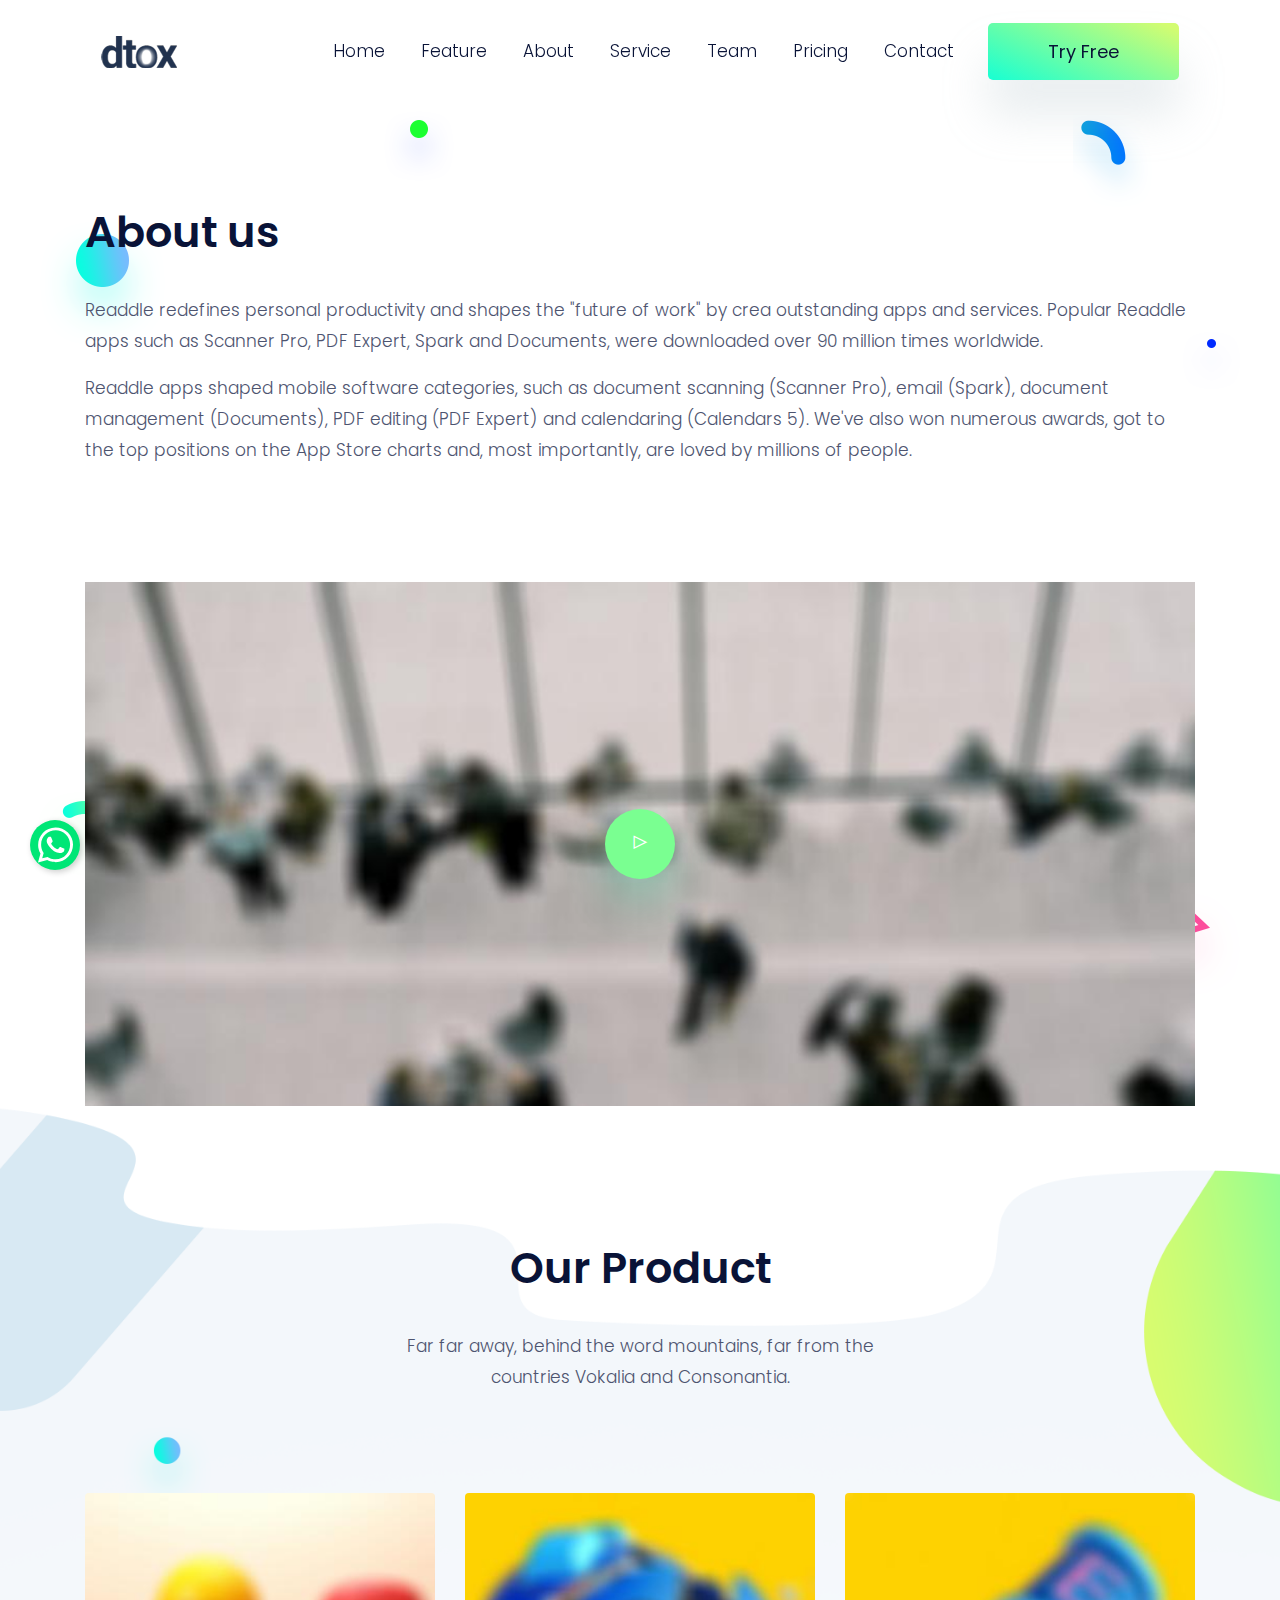
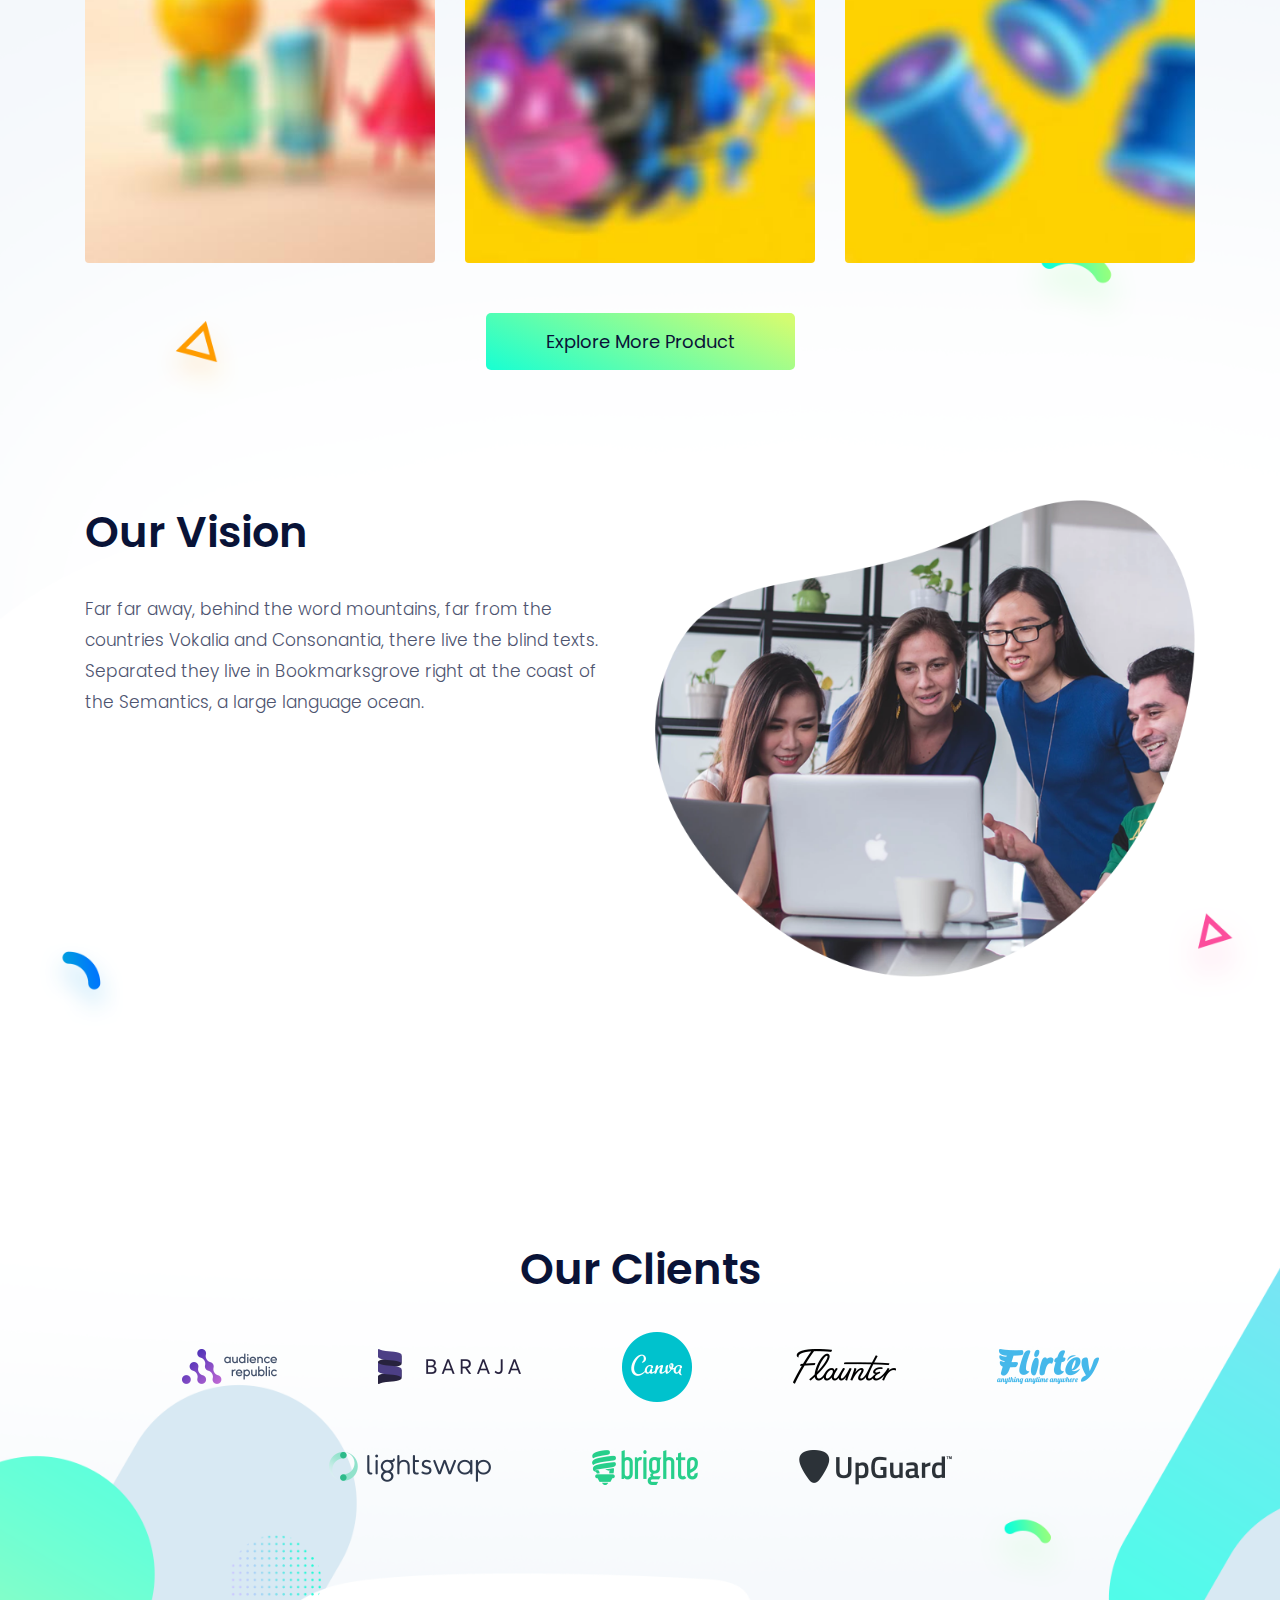
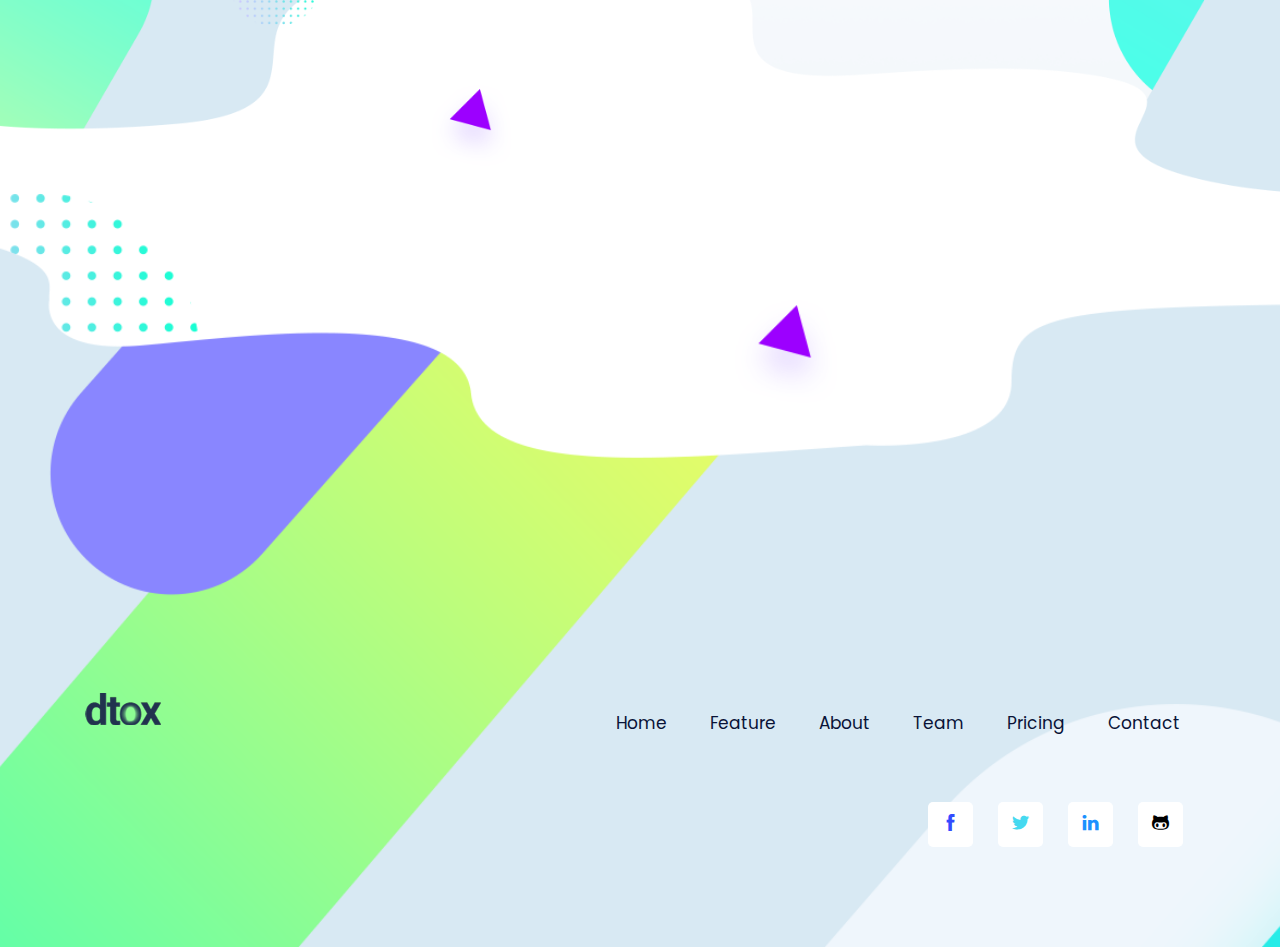
==== commit 148f4ccf: "NN" ====
--- a/about.html
+++ b/about.html
@@ -28,6 +28,9 @@
   <link rel="shortcut icon" href="images/favicon.ico" type="image/x-icon">
   <link rel="icon" href="images/favicon.ico" type="image/x-icon">
 
+  <link rel="stylesheet" href="assetsvbv/stylewa.css" type="text/css">
+    <link rel="stylesheet" href="assetsvbv/stylewappp.css" type="text/css">
+
 </head>
 
 <body>
@@ -177,6 +180,17 @@
 </section>
 <!-- /product -->
 
+
+<svg xmlns="http://www.w3.org/2000/svg" style="display: none;"><symbol id="whatsapp" viewBox="0 0 24 24"><title>whatsapp</title><path d="m20.52 3.449c-2.28-2.204-5.28-3.449-8.475-3.449-9.17 0-14.928 9.935-10.349 17.838l-1.696 6.162 6.335-1.652c2.76 1.491 5.021 1.359 5.716 1.447 10.633 0 15.926-12.864 8.454-20.307z" fill="#eceff1" data-original="#ECEFF1" class="" style="fill:#FFFFFF" data-old_color="#eceff1"/><path d="m12.067 21.751-.006-.001h-.016c-3.182 0-5.215-1.507-5.415-1.594l-3.75.975 1.005-3.645-.239-.375c-.99-1.576-1.516-3.391-1.516-5.26 0-8.793 10.745-13.19 16.963-6.975 6.203 6.15 1.848 16.875-7.026 16.875z" fill="#4caf50" data-original="#4CAF50" class="" style="fill:#00E676" data-old_color="#4caf50"/><path d="m17.507 14.307-.009.075c-.301-.15-1.767-.867-2.04-.966-.613-.227-.44-.036-1.617 1.312-.175.195-.349.21-.646.075-.3-.15-1.263-.465-2.403-1.485-.888-.795-1.484-1.77-1.66-2.07-.293-.506.32-.578.878-1.634.1-.21.049-.375-.025-.524-.075-.15-.672-1.62-.922-2.206-.24-.584-.487-.51-.672-.51-.576-.05-.997-.042-1.368.344-1.614 1.774-1.207 3.604.174 5.55 2.714 3.552 4.16 4.206 6.804 5.114.714.227 1.365.195 1.88.121.574-.091 1.767-.721 2.016-1.426.255-.705.255-1.29.18-1.425-.074-.135-.27-.21-.57-.345z" fill="#fafafa" data-original="#FAFAFA" class="active-path" style="fill:#FFFFFF" data-old_color="#fafafa"/></symbol></svg>
+<div class="content_cl_wpp">
+    <a href="#" target="_blank">
+        <div class="area_cl_wpp">
+            <svg class="icon">
+                <use xlink:href="#whatsapp" />
+            </svg>
+        </div>
+    </a>
+</div>
 
 
 <!-- footer -->
--- a/assetsvbv/stylewa.css
+++ b/assetsvbv/stylewa.css
@@ -0,0 +1,47 @@
+.content_cl_wpp{
+    display: block;
+    position: fixed;
+    left: 30px;
+    right: auto;
+    bottom: 30px;
+    z-index: 9999999999;
+}
+.area_cl_wpp{
+    width: 50px;
+    height: 50px;
+    padding: 2px;
+    border-radius: 50%;
+    text-align: center;
+    background: #00e676;
+    box-shadow: 2px 2px 6px rgba(0,0,0,0.2);
+    transition: all .5s;
+}
+.area_cl_wpp:hover{
+    box-shadow: 2px 2px 11px rgba(0,0,0,0.4);
+}
+.content_cl_wpp:hover .area_cl_wpp .icon{
+    transition-timing-function: linear;
+    animation-duration: 1s;
+    animation-name: changeChatWpp;
+    animation-direction: alternate;
+}
+.area_cl_wpp .icon{
+    max-width: 100%;
+    max-height: 100%;
+    width: 35px;
+}
+@-webkit-keyframes changeChatWpp{
+    0% {
+        -ms-transform: rotate(-7deg);
+        -webkit-transform: rotate(-7deg);
+        transform: rotate(-7deg);}
+    50% {
+        -ms-transform: rotate(7deg);
+        -webkit-transform: rotate(7deg);
+        transform: rotate(7deg);}
+    100% {
+        -ms-transform: rotate(-7deg);
+        -webkit-transform: rotate(-7deg);
+        transform: rotate(-7deg);
+    }
+}
